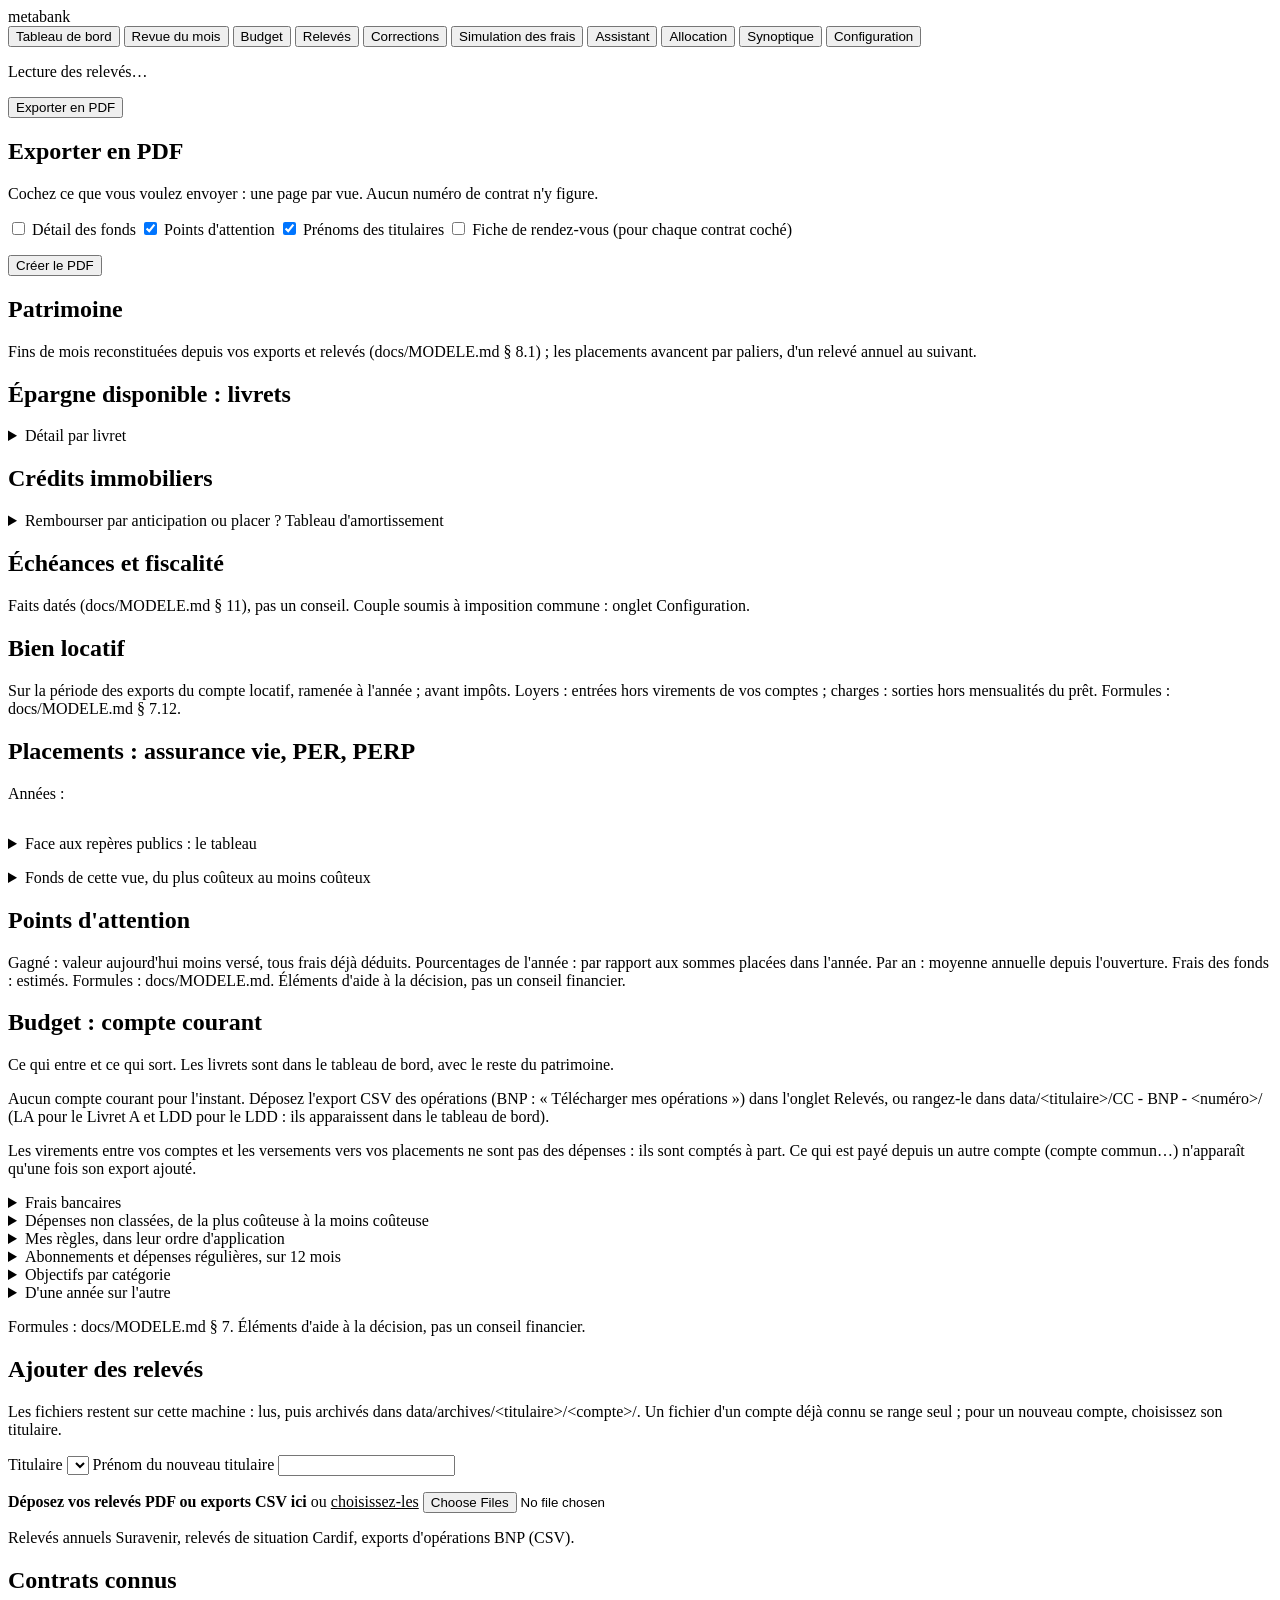
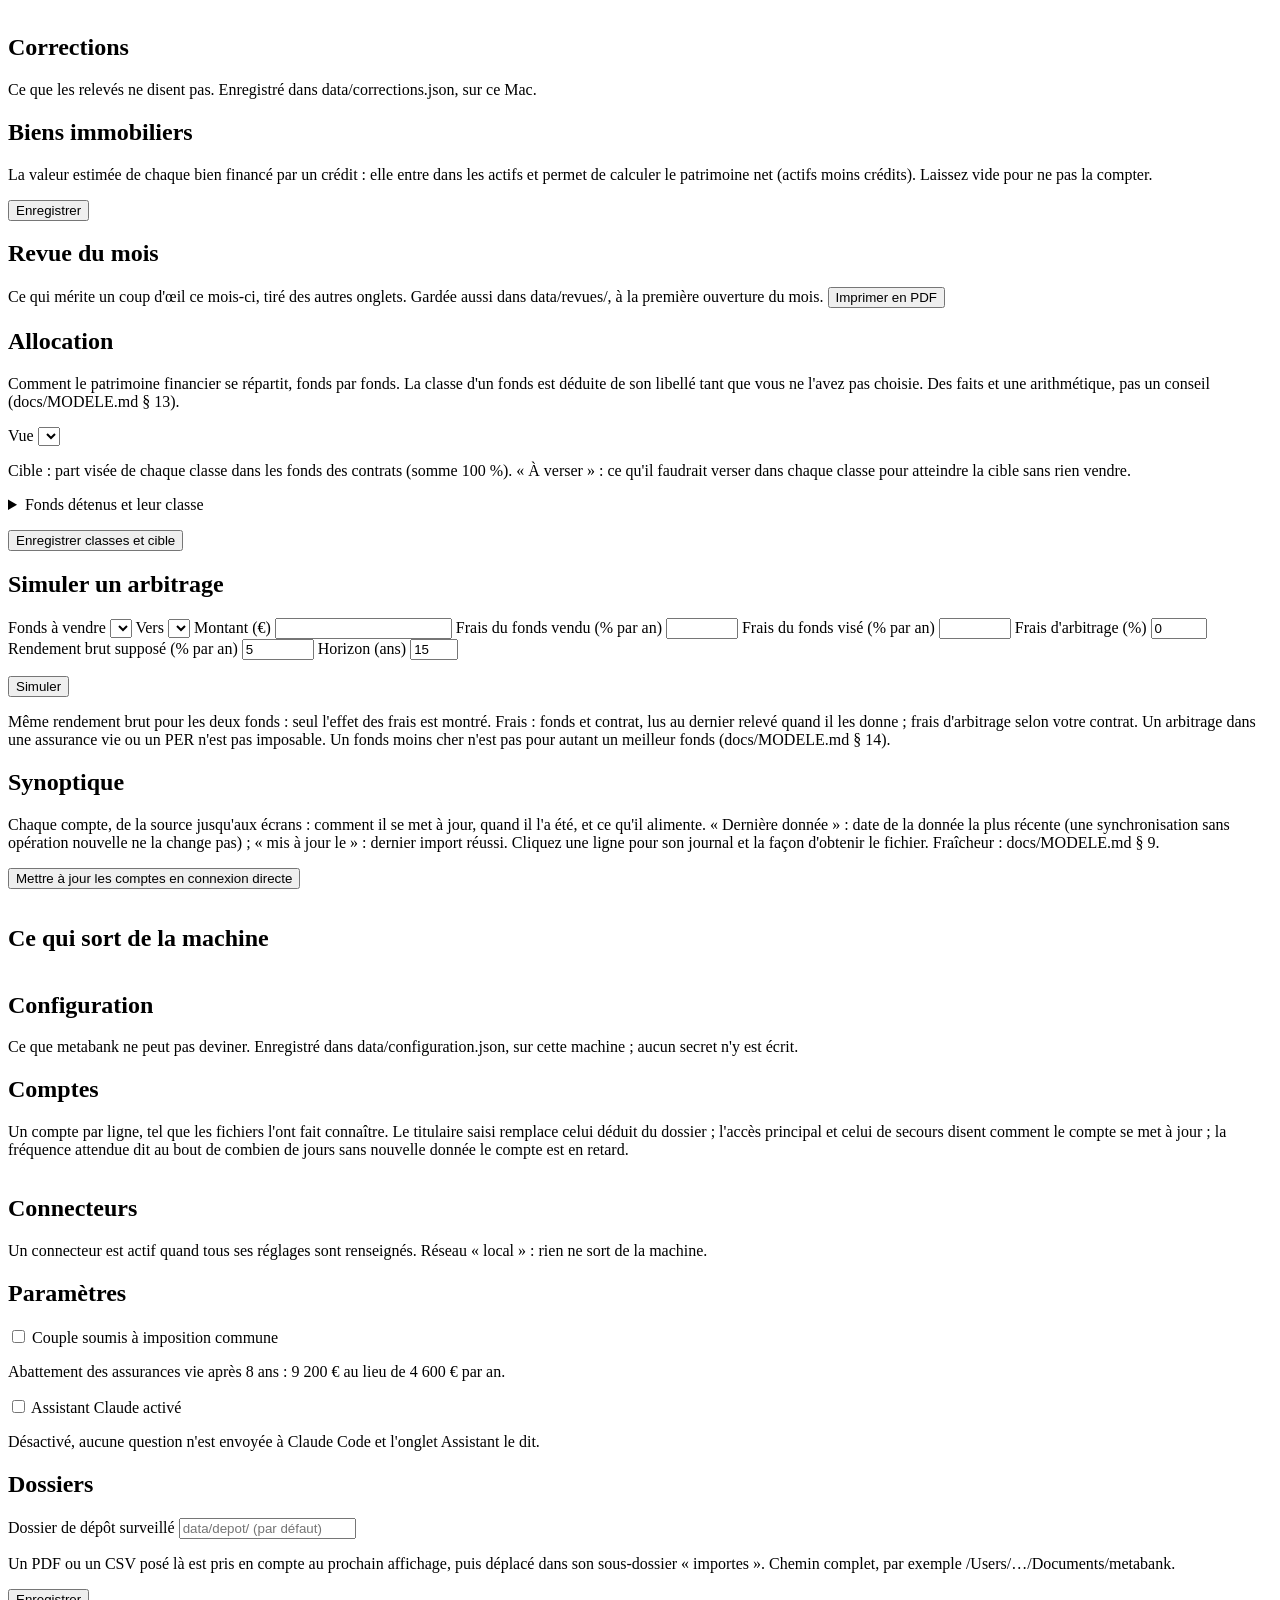
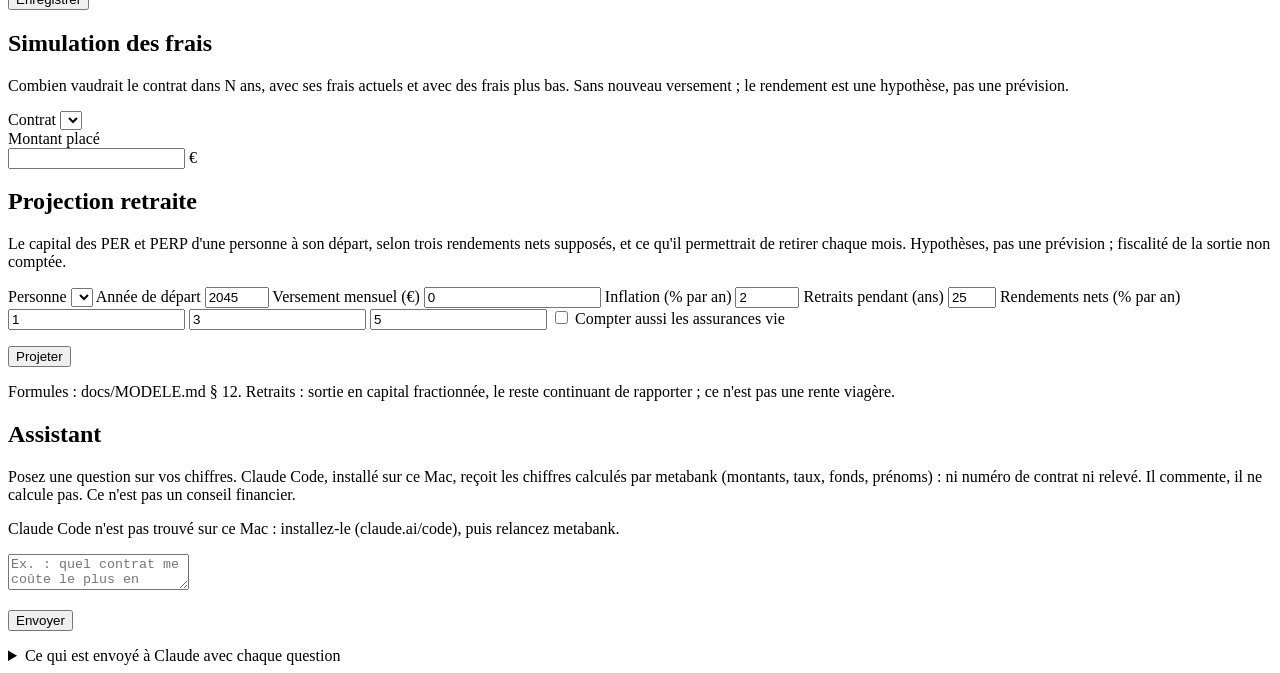
==== metabank/web/statique/index.html @ ddb52a2b "feat: un graphique par bloc du tableau de bord, rangement direct des dépenses Tableau de bord : livr" ====
<!doctype html>
<html lang="fr">
<head>
<meta charset="utf-8">
<meta name="viewport" content="width=device-width, initial-scale=1">
<title>metabank</title>
<link rel="stylesheet" href="/style.css">
<script type="module" src="/app.js"></script>
</head>
<body>
<header>
  <div class="barre">
    <span class="marque">metabank</span>
    <nav role="tablist">
      <button role="tab" data-onglet="tableau" aria-selected="true">Tableau de bord</button>
      <button role="tab" data-onglet="revue" aria-selected="false">Revue du mois</button>
      <button role="tab" data-onglet="comptes" aria-selected="false">Budget</button>
      <button role="tab" data-onglet="releves" aria-selected="false">Relevés</button>
      <button role="tab" data-onglet="corrections" aria-selected="false">Corrections</button>
      <button role="tab" data-onglet="simulation" aria-selected="false">Simulation des frais</button>
      <button role="tab" data-onglet="assistant" aria-selected="false">Assistant</button>
      <button role="tab" data-onglet="allocation" aria-selected="false">Allocation</button>
      <button role="tab" data-onglet="synoptique" aria-selected="false">Synoptique</button>
      <button role="tab" data-onglet="configuration" aria-selected="false">Configuration</button>
    </nav>
  </div>
</header>
<main>
  <p id="chargement" class="discret">Lecture des relevés…</p>

  <section id="tableau" data-panneau>
    <div class="entete-vue">
      <div class="puces" id="choix-niveau"></div>
      <button class="action secondaire" id="exporter">Exporter en PDF</button>
    </div>
    <div class="carte cache" id="panneau-export">
      <h2>Exporter en PDF</h2>
      <p class="discret">Cochez ce que vous voulez envoyer : une page par vue. Aucun numéro de contrat n'y figure.</p>
      <div class="export-vues" id="export-vues"></div>
      <div class="puces">
        <label><input type="checkbox" id="export-fonds"> Détail des fonds</label>
        <label><input type="checkbox" id="export-points" checked> Points d'attention</label>
        <label><input type="checkbox" id="export-noms" checked> Prénoms des titulaires</label>
        <label><input type="checkbox" id="export-rdv"> Fiche de rendez-vous (pour chaque contrat coché)</label>
      </div>
      <p><button class="action" id="creer-pdf">Créer le PDF</button> <span class="discret" id="etat-export"></span></p>
    </div>
    <div class="puces" id="choix-contrat"></div>
    <h1 id="titre-vue"></h1>
    <div id="bloc-patrimoine">
      <h2>Patrimoine</h2>
      <div id="patrimoine"></div>
      <div class="carte"><figure id="patrimoine-historique"></figure><div class="infobulle" id="patrimoine-historique-infobulle"></div>
        <p class="note" id="patrimoine-reportes"></p>
        <p class="note">Fins de mois reconstituées depuis vos exports et relevés (docs/MODELE.md § 8.1) ; les placements
          avancent par paliers, d'un relevé annuel au suivant.</p></div>
    </div>
    <div id="bloc-livrets"><h2>Épargne disponible : livrets</h2><div id="epargne"></div>
      <div class="carte"><figure id="graphique-livrets"></figure><div class="infobulle" id="infobulle-livrets"></div></div>
      <details class="carte"><summary>Détail par livret</summary><div id="livrets"></div></details></div>
    <div id="bloc-credits"><h2>Crédits immobiliers</h2><div id="credits"></div>
      <div class="carte"><figure id="graphique-credits"></figure><div class="infobulle" id="infobulle-credits"></div></div>
      <details class="carte"><summary>Rembourser par anticipation ou placer ? Tableau d'amortissement</summary>
        <div class="champs">
          <label class="champ">Crédit <select id="sim-credit"></select></label>
          <label class="champ">Montant (€) <input type="number" id="sim-credit-montant" min="1" step="1000" value="10000"></label>
          <label class="champ">Rendement net supposé du placement (% par an)
            <input type="number" id="sim-credit-rendement" min="-10" max="20" step="0.1" value="2.5"></label>
        </div>
        <p><button class="action" id="sim-credit-comparer">Comparer</button></p>
        <div id="sim-credit-resultat"></div>
        <div class="defile"><table id="sim-credit-echeancier"></table></div>
        <p class="note">Mensualité gardée, durée raccourcie. Indemnités : au plus le plafond légal (6 mois d'intérêts,
          3 % du capital), votre contrat peut prévoir moins. Comparaison à la date de fin actuelle du prêt ; le rendement est
          une hypothèse nette de frais et d'impôts, pas une prévision. Formules : docs/MODELE.md § 7.11.</p>
      </details></div>
    <div id="bloc-echeances" class="cache"><h2>Échéances et fiscalité</h2><div class="carte"><ul id="echeances"></ul>
      <p class="note">Faits datés (docs/MODELE.md § 11), pas un conseil. Couple soumis à imposition commune : onglet Configuration.</p></div></div>
    <div id="bloc-locatif" class="cache"><h2>Bien locatif</h2><div id="locatif"></div>
      <div class="carte"><figure id="graphique-locatif"></figure><div class="infobulle" id="infobulle-locatif"></div></div>
      <p class="note">Sur la période des exports du compte locatif, ramenée à l'année ; avant impôts. Loyers : entrées hors
        virements de vos comptes ; charges : sorties hors mensualités du prêt. Formules : docs/MODELE.md § 7.12.</p></div>
    <h2 id="titre-placements">Placements : assurance vie, PER, PERP</h2>
    <div class="tuiles" id="tuiles"></div>
    <div class="carte" id="bloc-annees">
      <div class="puces" id="choix-annees"><span class="titre-puces">Années :</span></div>
      <div class="selection" id="selection"></div>
      <figure id="graphique-annees"></figure>
      <div class="infobulle" id="infobulle-annees"></div>
      <div class="defile"><table id="table-annees"></table></div>
      <div id="bloc-reperes"><figure id="graphique-reperes"></figure><div class="infobulle" id="infobulle-reperes"></div>
        <details><summary>Face aux repères publics : le tableau</summary>
        <div class="defile"><table id="table-reperes"></table></div>
        <p class="note">Votre rendement de l'année (gagné rapporté aux sommes placées, frais déduits) face aux moyennes
          publiques. Fonds en euros : moyenne des contrats (ACPR), nette de frais. Unités de compte : moyenne des
          supports (France Assureurs), avant les frais de gestion du contrat. MSCI World : actions mondiales en euros,
          sans aucun frais. Sources et méthode : docs/MODELE.md § 10. Une case vide : repère non publié ou non vérifié.</p>
      </details></div>
    </div>
    <div id="notes"></div>
    <div class="carte" id="bloc-graphique-fonds"><figure id="graphique-fonds"></figure></div>
    <details class="carte"><summary>Fonds de cette vue, du plus coûteux au moins coûteux</summary>
      <div class="defile"><table id="table-fonds"></table></div>
      <p class="note">Frais totaux = frais du fonds + frais du contrat. Les rétrocessions, entre parenthèses, font partie des
        frais du fonds : la part que le fonds reverse à l'assureur et au distributeur, déjà comptée, pas un frais de plus.</p></details>
    <div class="carte"><h2>Points d'attention</h2><div id="points"></div></div>
    <p class="note">Gagné : valeur aujourd'hui moins versé, tous frais déjà déduits. Pourcentages de l'année : par
      rapport aux sommes placées dans l'année. Par an : moyenne annuelle depuis l'ouverture. Frais des fonds : estimés.
      Formules : docs/MODELE.md. Éléments d'aide à la décision, pas un conseil financier.</p>
  </section>

  <section id="comptes" data-panneau class="cache">
    <h1>Budget : compte courant</h1>
    <p class="discret">Ce qui entre et ce qui sort. Les livrets sont dans le tableau de bord, avec le reste du patrimoine.</p>
    <div id="comptes-vide" class="carte">
      <p>Aucun compte courant pour l'instant. Déposez l'export CSV des opérations (BNP : « Télécharger mes
        opérations ») dans l'onglet Relevés, ou rangez-le dans data/&lt;titulaire&gt;/CC - BNP - &lt;numéro&gt;/
        (LA pour le Livret A et LDD pour le LDD : ils apparaissent dans le tableau de bord).</p>
    </div>
    <div id="comptes-contenu" class="cache">
      <p class="discret" id="comptes-total"></p>
      <div class="puces" id="choix-compte"></div>
      <p class="discret" id="compte-periode"></p>
      <div class="tuiles" id="compte-tuiles"></div>
      <div id="compte-anomalies"></div>
      <div id="compte-depassements"></div>
      <div class="carte"><figure id="compte-solde"></figure><div class="infobulle" id="compte-solde-infobulle"></div></div>
      <div id="bloc-courant">
        <div class="carte"><figure id="compte-flux"></figure><div class="infobulle" id="compte-infobulle"></div></div>
        <div class="carte"><figure id="compte-categories"></figure>
          <p class="note">Les virements entre vos comptes et les versements vers vos placements ne sont pas des dépenses :
            ils sont comptés à part. Ce qui est payé depuis un autre compte (compte commun…) n'apparaît qu'une fois son
            export ajouté.</p></div>
        <details class="carte"><summary>Frais bancaires</summary><div class="defile"><table id="compte-frais"></table></div></details>
        <details class="carte"><summary>Dépenses non classées, de la plus coûteuse à la moins coûteuse</summary>
          <p class="note">« Ranger dans… » : choisissez une catégorie, et toutes les dépenses de ce marchand y sont rangées
            (une règle est créée). « Règle… » pour ajuster le motif et tester avant d'enregistrer. Les règles sont gardées
            dans data/categories.json.</p>
          <div class="defile"><table id="compte-non-classees"></table></div>
          <div class="champs">
            <label class="champ">Motif (expression régulière) <input id="regle-motif" maxlength="200"></label>
            <label class="champ">Catégorie <input id="regle-categorie" list="regle-categories" maxlength="60"></label>
            <datalist id="regle-categories"></datalist>
          </div>
          <p><button class="action" id="regle-tester">Tester</button> <button class="action" id="regle-enregistrer">Enregistrer la règle</button>
            <span id="regle-resultat"></span></p></details>
        <details class="carte"><summary>Mes règles, dans leur ordre d'application</summary><div id="regles-liste"></div></details>
        <details class="carte"><summary>Abonnements et dépenses régulières, sur 12 mois</summary>
          <div class="defile"><table id="compte-abonnements"></table></div>
          <p class="note">Un même marchand débité au moins 3 mois, pour des montants stables (docs/MODELE.md § 7.13).</p></details>
        <details class="carte"><summary>Objectifs par catégorie</summary>
          <p class="note">Dépense mensuelle visée ; un dépassement du dernier mois complet est signalé en haut de l'onglet.</p>
          <div class="defile"><table id="compte-objectifs"></table></div>
          <p><button class="action" id="enregistrer-objectifs">Enregistrer les objectifs</button> <span id="etat-objectifs"></span></p></details>
        <details class="carte"><summary>D'une année sur l'autre</summary><div class="defile"><table id="compte-comparaison"></table></div></details>
      </div>
      <p class="note">Formules : docs/MODELE.md § 7. Éléments d'aide à la décision, pas un conseil financier.</p>
    </div>
  </section>

  <section id="releves" data-panneau class="cache">
    <h1>Ajouter des relevés</h1>
    <p class="discret">Les fichiers restent sur cette machine : lus, puis archivés dans data/archives/&lt;titulaire&gt;/&lt;compte&gt;/.
      Un fichier d'un compte déjà connu se range seul ; pour un nouveau compte, choisissez son titulaire.</p>
    <p class="discret" id="depot-surveille"></p>
    <div class="carte">
      <div class="champs">
        <label class="champ">Titulaire
          <select id="depot-titulaire"></select></label>
        <label class="champ cache" id="champ-nouveau">Prénom du nouveau titulaire
          <input id="depot-nouveau" maxlength="40"></label>
      </div>
      <div class="depot" id="zone-depot" tabindex="0">
        <p><strong>Déposez vos relevés PDF ou exports CSV ici</strong> ou <label class="lien"><u>choisissez-les</u>
          <input type="file" id="depot-fichiers" accept="application/pdf,.csv,text/csv" multiple class="cache"></label></p>
        <p class="discret">Relevés annuels Suravenir, relevés de situation Cardif, exports d'opérations BNP (CSV).</p>
      </div>
      <ul id="depot-resultats"></ul>
    </div>
    <div class="carte"><h2>Contrats connus</h2><div class="defile"><table id="table-contrats"></table></div></div>
    <div class="carte" id="bloc-erreurs"></div>
  </section>

  <section id="corrections" data-panneau class="cache">
    <h1>Corrections</h1>
    <p class="discret">Ce que les relevés ne disent pas. Enregistré dans data/corrections.json, sur ce Mac.</p>
    <div id="liste-corrections"></div>
    <h2>Biens immobiliers</h2>
    <p class="discret">La valeur estimée de chaque bien financé par un crédit : elle entre dans les actifs et permet de
      calculer le patrimoine net (actifs moins crédits). Laissez vide pour ne pas la compter.</p>
    <div id="liste-biens"></div>
    <p><button class="action" id="enregistrer-corrections">Enregistrer</button> <span id="etat-corrections"></span></p>
  </section>

  <section id="revue" data-panneau class="cache">
    <h1 id="revue-titre">Revue du mois</h1>
    <p class="discret pas-imprime">Ce qui mérite un coup d'œil ce mois-ci, tiré des autres onglets. Gardée aussi dans
      data/revues/, à la première ouverture du mois. <button class="action" id="revue-imprimer">Imprimer en PDF</button></p>
    <div id="revue-actions"></div>
  </section>

  <section id="allocation" data-panneau class="cache">
    <h1>Allocation</h1>
    <p class="discret">Comment le patrimoine financier se répartit, fonds par fonds. La classe d'un fonds est déduite de son
      libellé tant que vous ne l'avez pas choisie. Des faits et une arithmétique, pas un conseil (docs/MODELE.md § 13).</p>
    <div class="carte"><label class="champ">Vue <select id="alloc-titulaire"></select></label>
      <div id="alloc-alertes"></div></div>
    <div class="carte"><div class="defile"><table id="alloc-repartition"></table></div>
      <p class="discret" id="alloc-versements"></p>
      <p class="note">Cible : part visée de chaque classe dans les fonds des contrats (somme 100 %). « À verser » : ce qu'il
        faudrait verser dans chaque classe pour atteindre la cible sans rien vendre.</p></div>
    <details class="carte"><summary>Fonds détenus et leur classe</summary><div class="defile"><table id="alloc-positions"></table></div></details>
    <p><button class="action" id="enregistrer-allocation">Enregistrer classes et cible</button> <span id="etat-allocation"></span></p>
    <h2>Simuler un arbitrage</h2>
    <div class="carte"><div class="champs">
      <label class="champ">Fonds à vendre <select id="arb-source"></select></label>
      <label class="champ">Vers <select id="arb-cible"></select></label>
      <label class="champ">Montant (€) <input type="number" id="arb-montant" min="0" step="500"></label>
      <label class="champ">Frais du fonds vendu (% par an) <input type="number" id="arb-frais-source" min="0" max="10" step="0.05"></label>
      <label class="champ">Frais du fonds visé (% par an) <input type="number" id="arb-frais-cible" min="0" max="10" step="0.05"></label>
      <label class="champ">Frais d'arbitrage (%) <input type="number" id="arb-frais-arbitrage" min="0" max="5" step="0.1" value="0"></label>
      <label class="champ">Rendement brut supposé (% par an) <input type="number" id="arb-rendement" min="-10" max="20" step="0.5" value="5"></label>
      <label class="champ">Horizon (ans) <input type="number" id="arb-horizon" min="1" max="40" value="15"></label>
    </div><p><button class="action" id="arb-simuler">Simuler</button></p>
      <div id="arb-resultat"></div>
      <figure id="arb-graphique"></figure>
      <p class="note">Même rendement brut pour les deux fonds : seul l'effet des frais est montré. Frais : fonds et contrat,
        lus au dernier relevé quand il les donne ; frais d'arbitrage selon votre contrat. Un arbitrage dans une assurance vie
        ou un PER n'est pas imposable. Un fonds moins cher n'est pas pour autant un meilleur fonds (docs/MODELE.md § 14).</p></div>
  </section>

  <section id="synoptique" data-panneau class="cache">
    <h1>Synoptique</h1>
    <p class="discret">Chaque compte, de la source jusqu'aux écrans : comment il se met à jour, quand il l'a été, et ce
      qu'il alimente. « Dernière donnée » : date de la donnée la plus récente (une synchronisation sans opération nouvelle
      ne la change pas) ; « mis à jour le » : dernier import réussi. Cliquez une ligne pour son journal et la façon d'obtenir
      le fichier. Fraîcheur : docs/MODELE.md § 9.</p>
    <p><button class="action" id="synoptique-synchroniser">Mettre à jour les comptes en connexion directe</button>
      <span id="synoptique-attente" class="discret"></span></p>
    <ul id="synoptique-messages"></ul>
    <div class="defile"><table id="synoptique-comptes"></table></div>
    <h2>Ce qui sort de la machine</h2>
    <div class="defile"><table id="synoptique-sorties"></table></div>
  </section>

  <section id="configuration" data-panneau class="cache">
    <h1>Configuration</h1>
    <p class="discret">Ce que metabank ne peut pas deviner. Enregistré dans data/configuration.json, sur cette machine ;
      aucun secret n'y est écrit.</p>
    <h2>Comptes</h2>
    <p class="discret">Un compte par ligne, tel que les fichiers l'ont fait connaître. Le titulaire saisi remplace celui
      déduit du dossier ; l'accès principal et celui de secours disent comment le compte se met à jour ; la fréquence
      attendue dit au bout de combien de jours sans nouvelle donnée le compte est en retard.</p>
    <div class="defile"><table id="config-comptes"></table></div>
    <h2>Connecteurs</h2>
    <p class="discret">Un connecteur est actif quand tous ses réglages sont renseignés. Réseau « local » : rien ne sort
      de la machine.</p>
    <div id="config-connecteurs"></div>
    <h2>Paramètres</h2>
    <div class="carte"><label><input type="checkbox" id="config-imposition"> Couple soumis à imposition commune</label>
      <p class="note">Abattement des assurances vie après 8 ans : 9 200 € au lieu de 4 600 € par an.</p></div>
    <div class="carte"><label><input type="checkbox" id="config-assistant"> Assistant Claude activé</label>
      <p class="note">Désactivé, aucune question n'est envoyée à Claude Code et l'onglet Assistant le dit.</p></div>
    <h2>Dossiers</h2>
    <div class="carte"><label class="champ">Dossier de dépôt surveillé
      <input id="config-depot" maxlength="300" placeholder="data/depot/ (par défaut)"></label>
      <p class="note">Un PDF ou un CSV posé là est pris en compte au prochain affichage, puis déplacé dans son
        sous-dossier « importes ». Chemin complet, par exemple /Users/…/Documents/metabank.</p></div>
    <p class="discret" id="config-dossier"></p>
    <p><button class="action" id="enregistrer-configuration">Enregistrer</button> <span id="etat-configuration"></span></p>
  </section>

  <section id="simulation" data-panneau class="cache">
    <h1>Simulation des frais</h1>
    <p class="discret">Combien vaudrait le contrat dans N ans, avec ses frais actuels et avec des frais plus bas.
      Sans nouveau versement ; le rendement est une hypothèse, pas une prévision.</p>
    <div class="carte">
      <div class="champs">
        <label class="champ">Contrat <select id="sim-contrat"></select></label>
        <div class="champ"><span>Montant placé</span><div class="ligne">
          <input type="number" id="sim-valeur" min="0" step="1000"> <span>€</span></div></div>
      </div>
      <div class="champs" id="sim-curseurs"></div>
    </div>
    <div class="tuiles" id="sim-tuiles"></div>
    <div class="carte"><figure id="sim-graphique"></figure><div class="infobulle" id="sim-infobulle"></div></div>

    <h1>Projection retraite</h1>
    <p class="discret">Le capital des PER et PERP d'une personne à son départ, selon trois rendements nets supposés, et
      ce qu'il permettrait de retirer chaque mois. Hypothèses, pas une prévision ; fiscalité de la sortie non comptée.</p>
    <div class="carte"><div class="champs">
      <label class="champ">Personne <select id="ret-titulaire"></select></label>
      <label class="champ">Année de départ <input type="number" id="ret-annee" min="2026" max="2090" value="2045"></label>
      <label class="champ">Versement mensuel (€) <input type="number" id="ret-versement" min="0" step="50" value="0"></label>
      <label class="champ">Inflation (% par an) <input type="number" id="ret-inflation" min="-5" max="20" step="0.1" value="2"></label>
      <label class="champ">Retraits pendant (ans) <input type="number" id="ret-duree" min="1" max="50" value="25"></label>
      <label class="champ">Rendements nets (% par an) <span class="ligne">
        <input type="number" id="ret-r1" step="0.5" value="1"> <input type="number" id="ret-r2" step="0.5" value="3">
        <input type="number" id="ret-r3" step="0.5" value="5"></span></label>
      <label><input type="checkbox" id="ret-av"> Compter aussi les assurances vie</label>
    </div><p><button class="action" id="ret-calculer">Projeter</button></p>
    <div id="ret-resultat"></div>
    <p class="note">Formules : docs/MODELE.md § 12. Retraits : sortie en capital fractionnée, le reste continuant de
      rapporter ; ce n'est pas une rente viagère.</p></div>
  </section>

  <section id="assistant" data-panneau class="cache">
    <h1>Assistant</h1>
    <p class="discret">Posez une question sur vos chiffres. Claude Code, installé sur ce Mac, reçoit les chiffres
      calculés par metabank (montants, taux, fonds, prénoms) : ni numéro de contrat ni relevé. Il commente, il ne
      calcule pas. Ce n'est pas un conseil financier.</p>
    <p id="assistant-absent" class="alerte cache">Claude Code n'est pas trouvé sur ce Mac : installez-le
      (claude.ai/code), puis relancez metabank.</p>
    <div class="puces" id="suggestions"></div>
    <div id="conversation"></div>
    <div class="carte">
      <textarea id="question" maxlength="2000" placeholder="Ex. : quel contrat me coûte le plus en frais ?"></textarea>
      <p><button class="action" id="envoyer">Envoyer</button> <span id="etat-assistant" class="discret"></span></p>
    </div>
    <details class="carte"><summary>Ce qui est envoyé à Claude avec chaque question</summary>
      <pre class="defile note" id="contexte"></pre></details>
  </section>
</main>
</body>
</html>
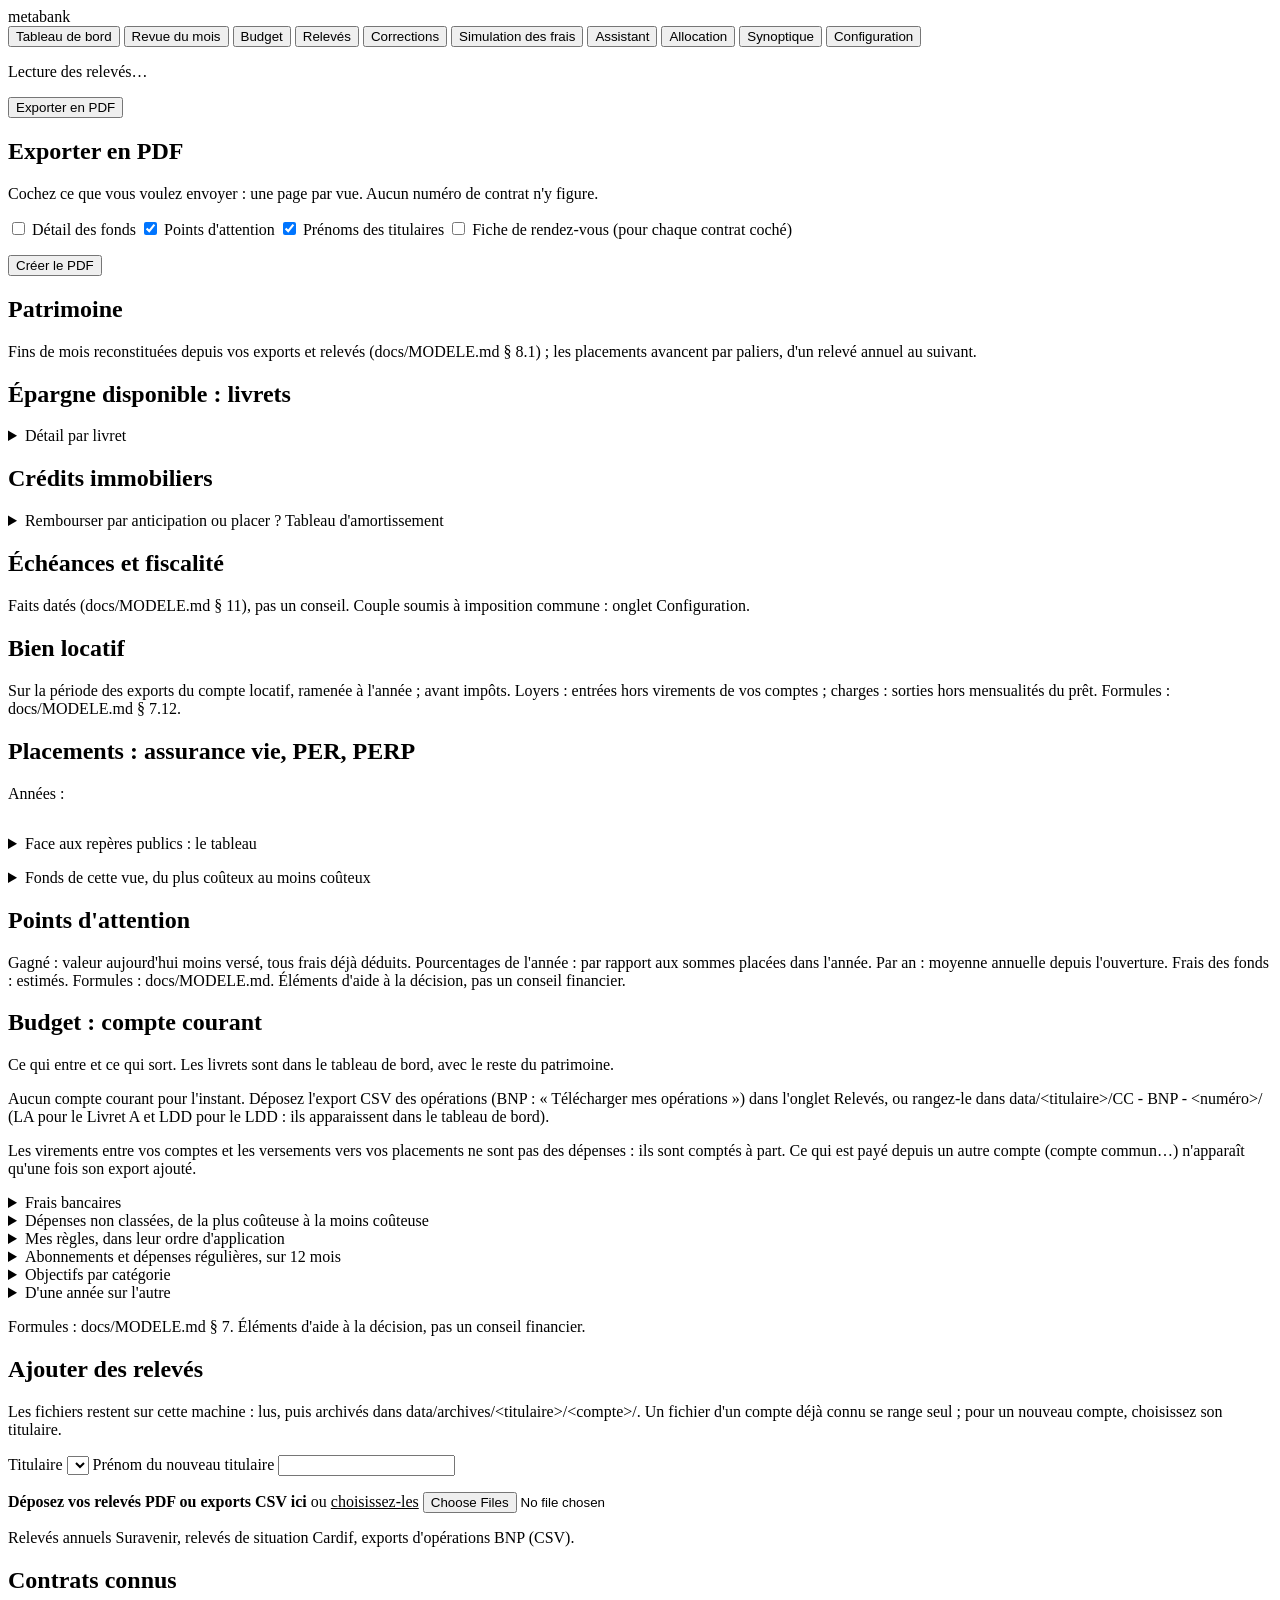
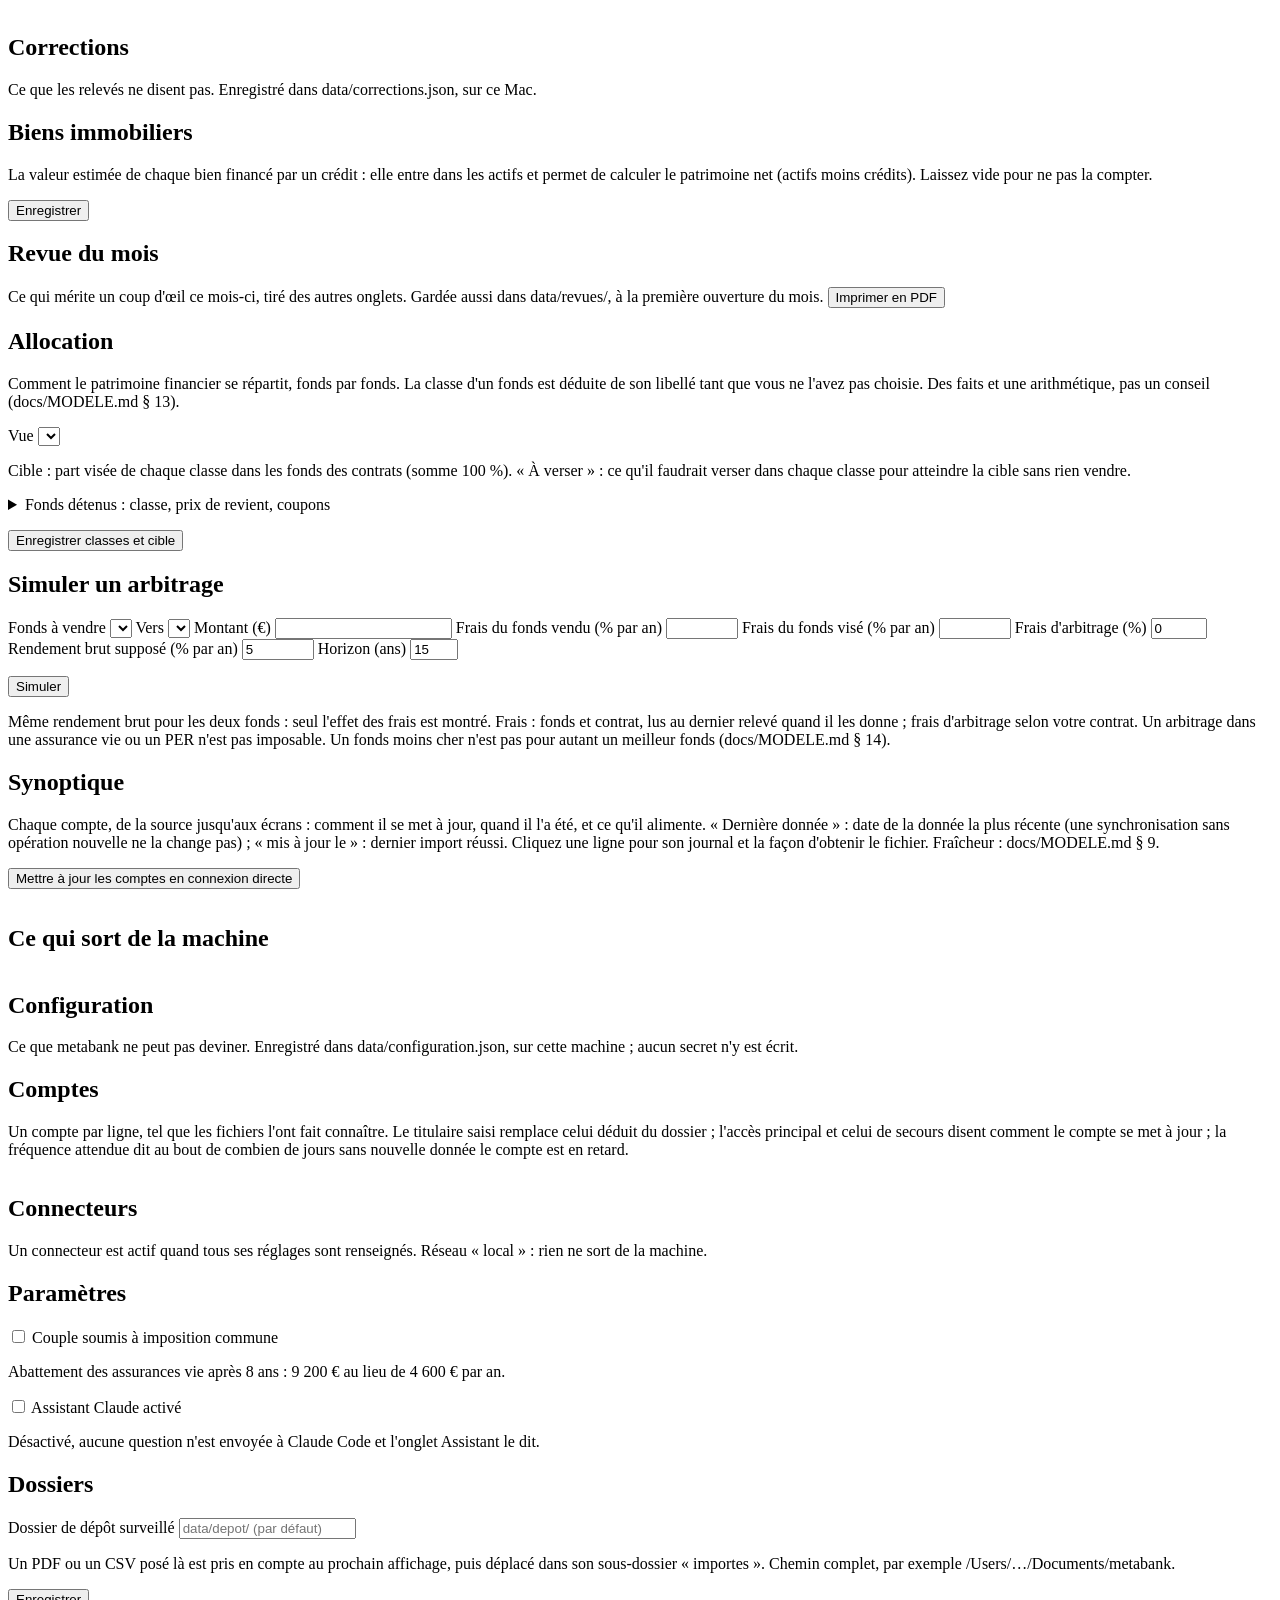
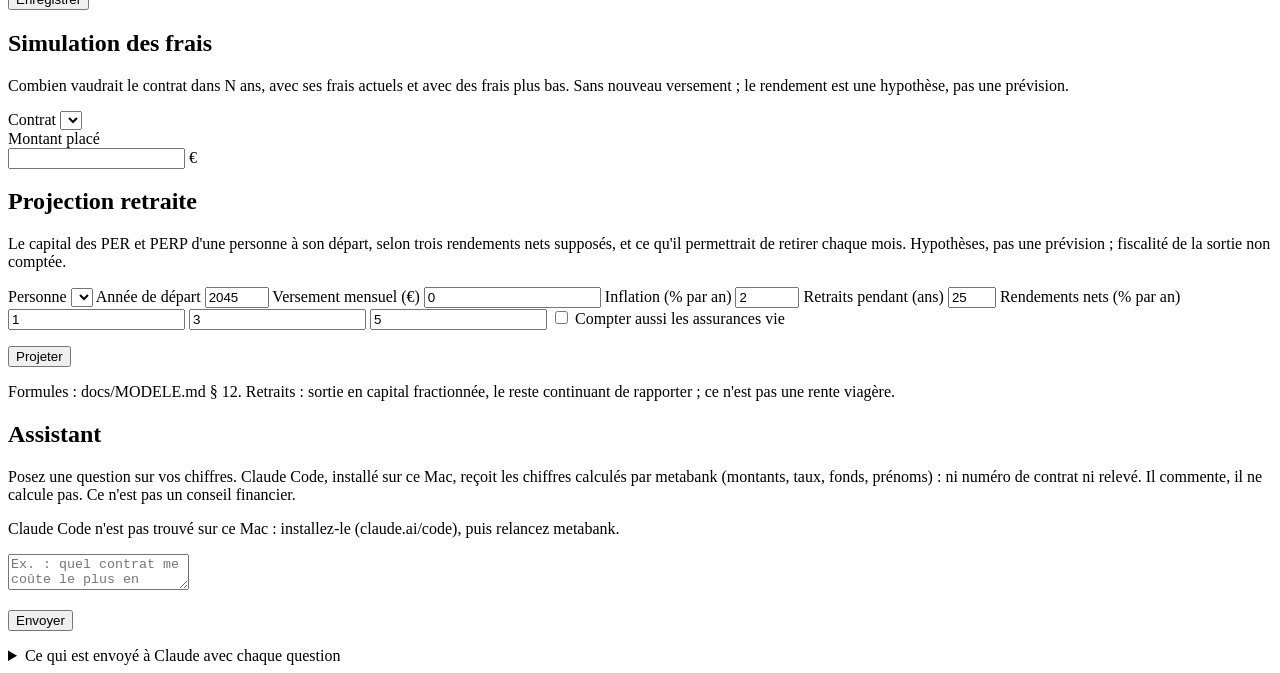
==== commit 31a45beb: "feat: plus-value de chaque fonds face à son prix de revient, coupons reçus La situation Suravenir do" ====
--- a/metabank/web/statique/index.html
+++ b/metabank/web/statique/index.html
@@ -209,7 +209,10 @@
       <p class="discret" id="alloc-versements"></p>
       <p class="note">Cible : part visée de chaque classe dans les fonds des contrats (somme 100 %). « À verser » : ce qu'il
         faudrait verser dans chaque classe pour atteindre la cible sans rien vendre.</p></div>
-    <details class="carte"><summary>Fonds détenus et leur classe</summary><div class="defile"><table id="alloc-positions"></table></div></details>
+    <details class="carte"><summary>Fonds détenus : classe, prix de revient, coupons</summary><div class="defile"><table id="alloc-positions"></table></div>
+      <p class="note">Prix de revient : prix moyen d'achat d'une part, imprimé par l'assureur sur la situation du contrat
+        (absent des relevés annuels). +/- latente = (valeur de la part − prix de revient) × parts ; coupons reçus : lignes
+        « DISTRIBUTION » de l'historique, versées sur un autre support ; net = les deux ensemble.</p></details>
     <p><button class="action" id="enregistrer-allocation">Enregistrer classes et cible</button> <span id="etat-allocation"></span></p>
     <h2>Simuler un arbitrage</h2>
     <div class="carte"><div class="champs">
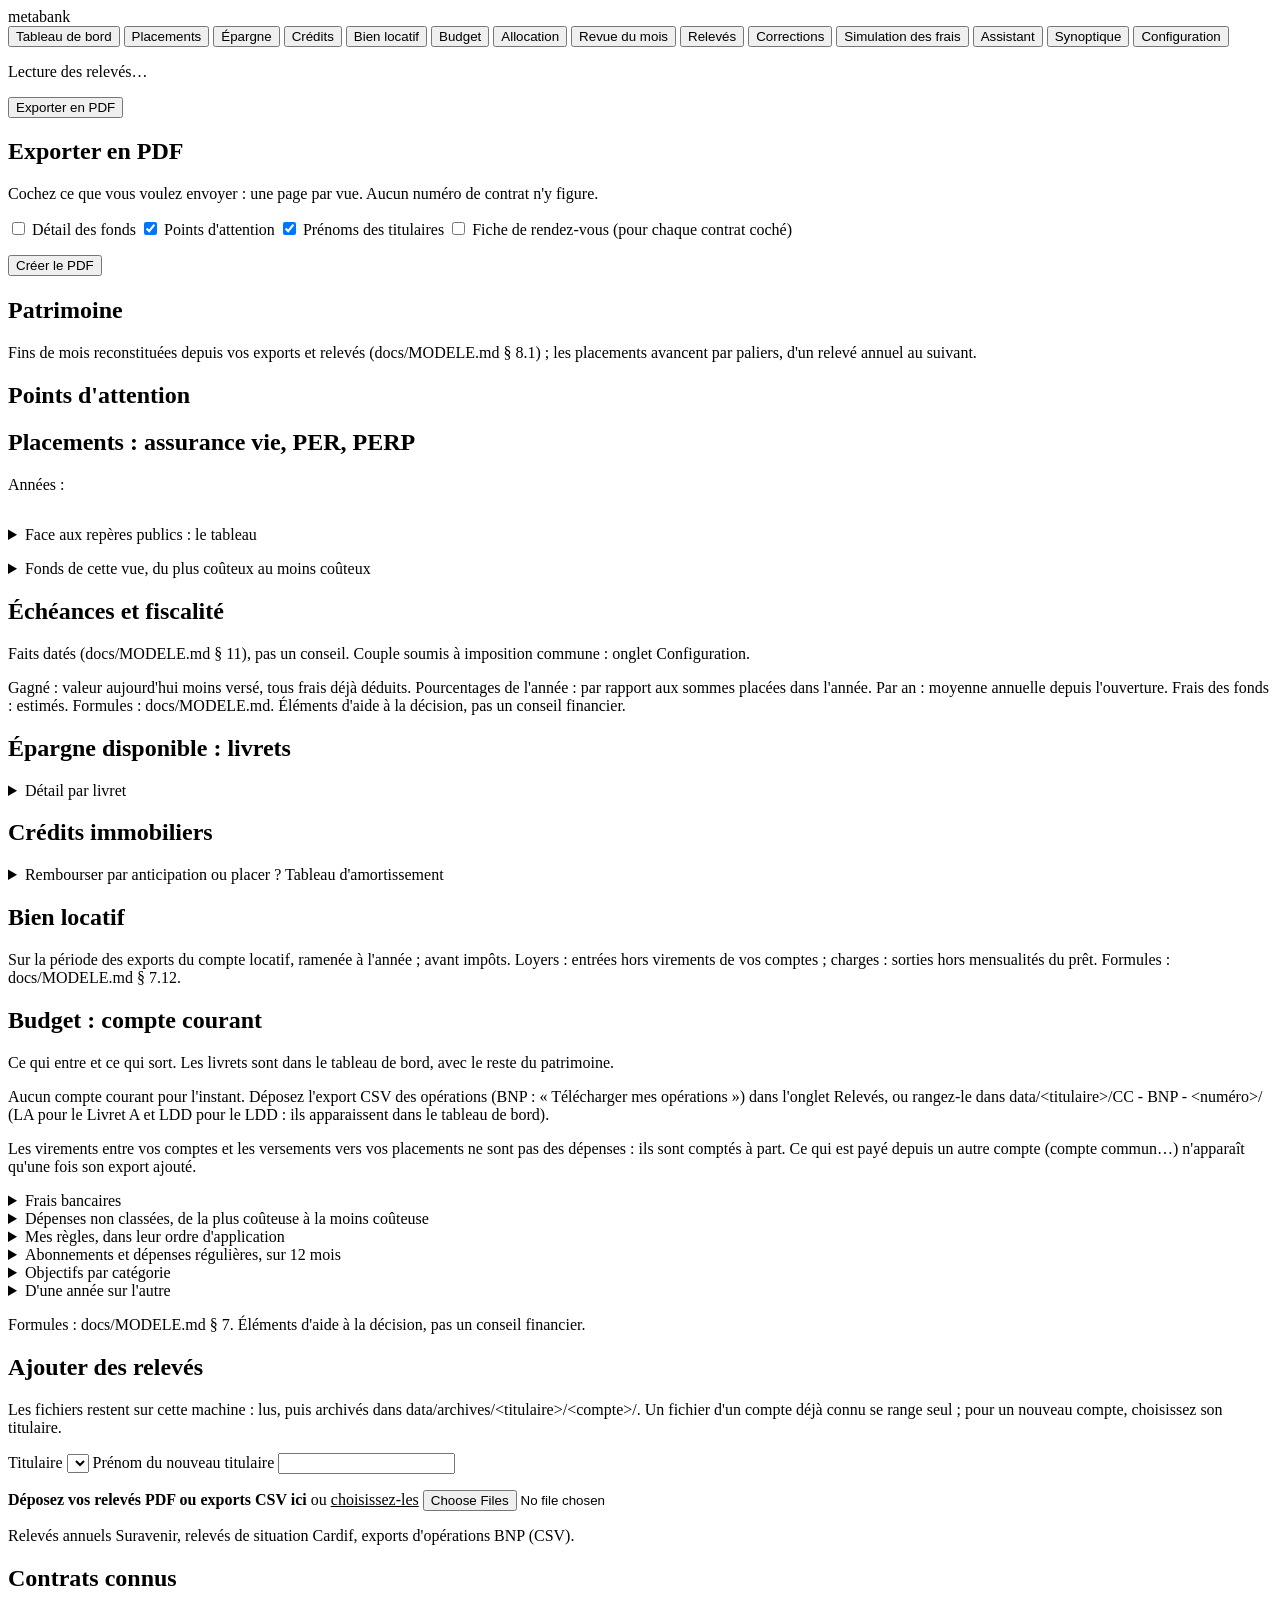
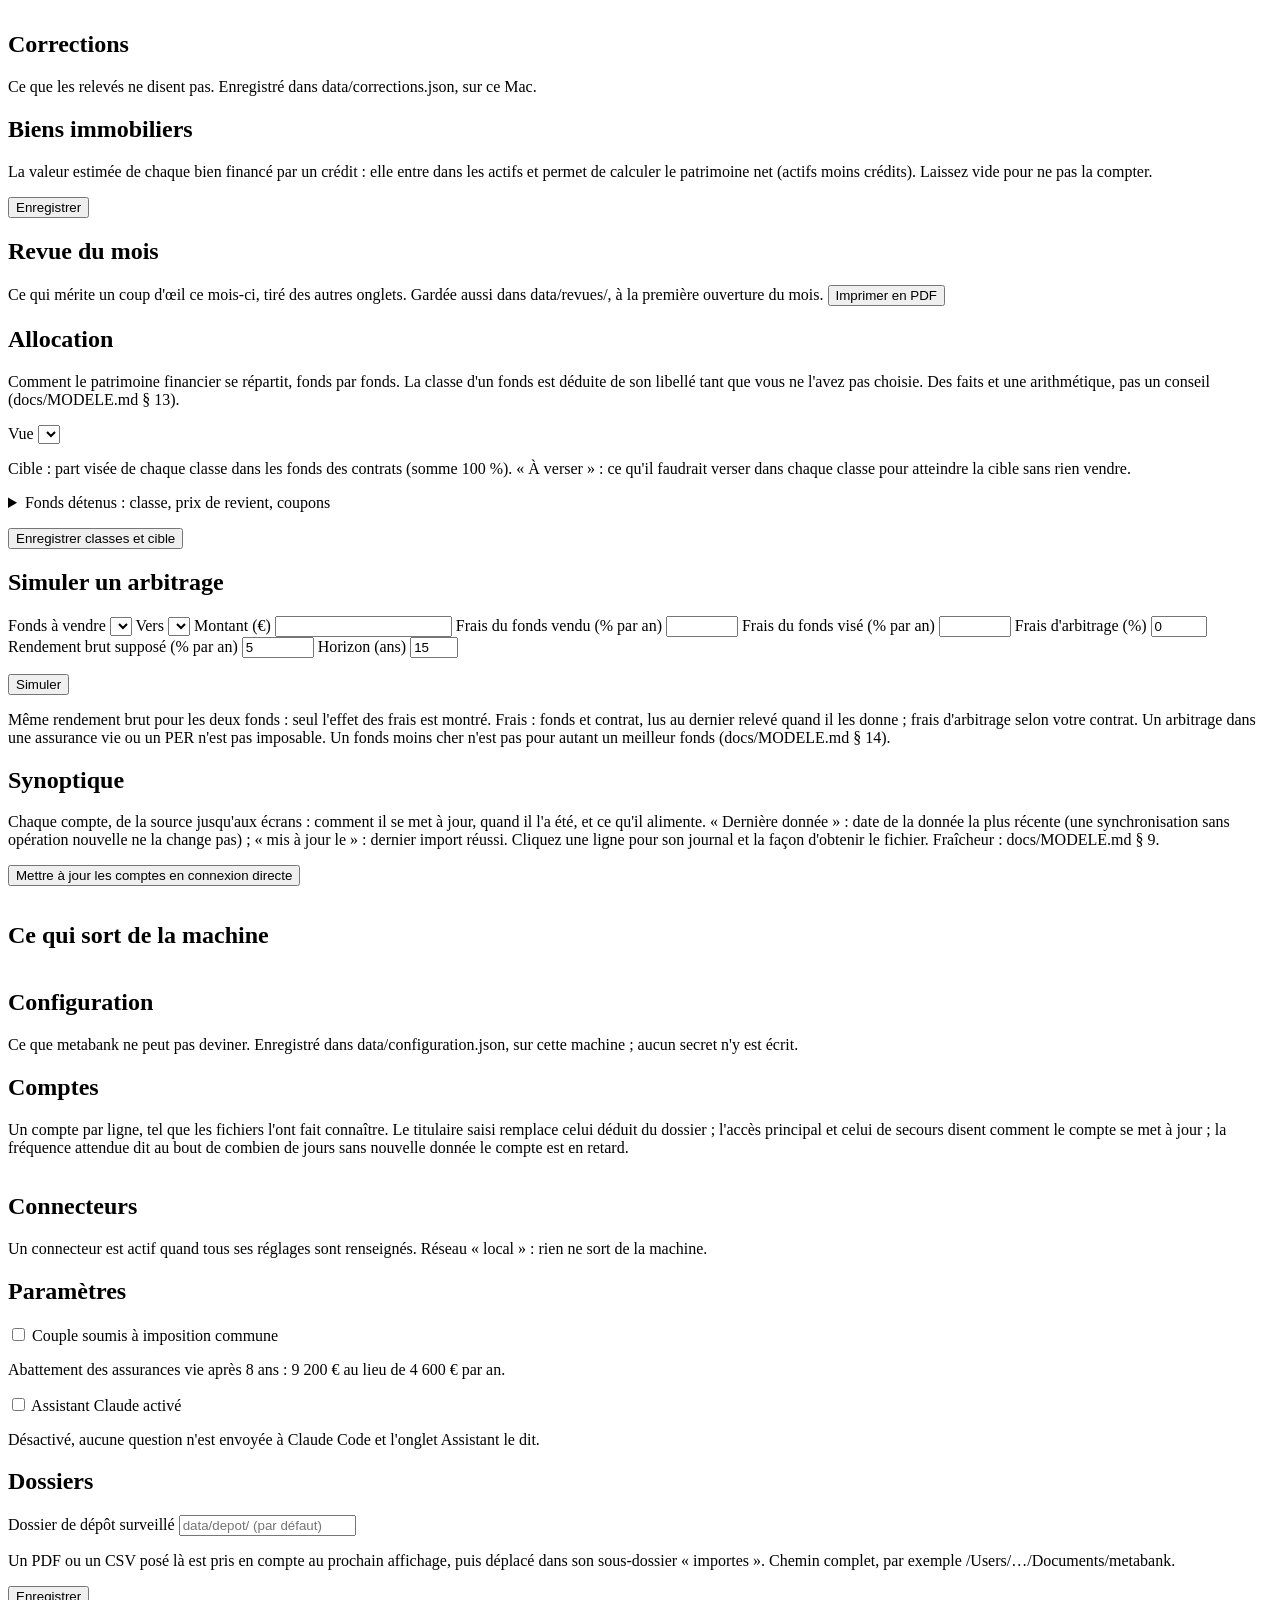
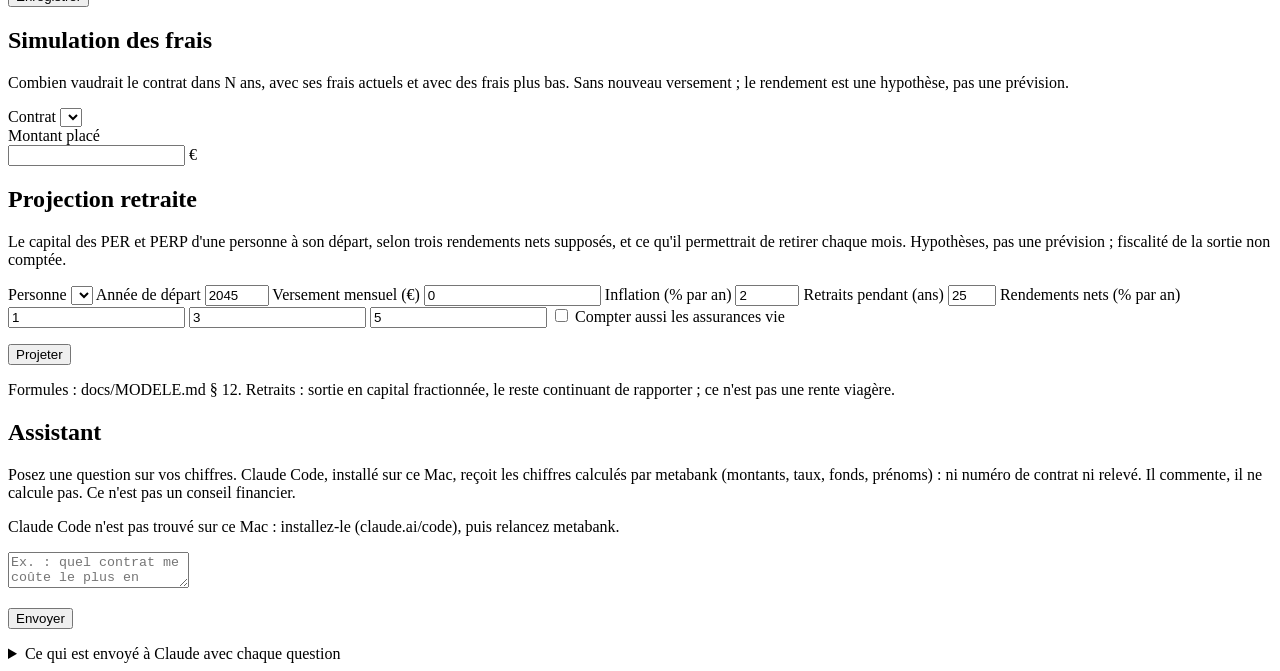
==== commit e2444767: "feat: un onglet par catégorie, tableau de bord réduit à la synthèse Onglets Placements, Épargne, Cré" ====
--- a/metabank/web/statique/index.html
+++ b/metabank/web/statique/index.html
@@ -13,13 +13,17 @@
     <span class="marque">metabank</span>
     <nav role="tablist">
       <button role="tab" data-onglet="tableau" aria-selected="true">Tableau de bord</button>
+      <button role="tab" data-onglet="onglet-placements" aria-selected="false">Placements</button>
+      <button role="tab" data-onglet="onglet-epargne" aria-selected="false">Épargne</button>
+      <button role="tab" data-onglet="onglet-credits" aria-selected="false">Crédits</button>
+      <button role="tab" data-onglet="onglet-locatif" aria-selected="false">Bien locatif</button>
+      <button role="tab" data-onglet="comptes" aria-selected="false">Budget</button>
+      <button role="tab" data-onglet="allocation" aria-selected="false">Allocation</button>
       <button role="tab" data-onglet="revue" aria-selected="false">Revue du mois</button>
-      <button role="tab" data-onglet="comptes" aria-selected="false">Budget</button>
       <button role="tab" data-onglet="releves" aria-selected="false">Relevés</button>
       <button role="tab" data-onglet="corrections" aria-selected="false">Corrections</button>
       <button role="tab" data-onglet="simulation" aria-selected="false">Simulation des frais</button>
       <button role="tab" data-onglet="assistant" aria-selected="false">Assistant</button>
-      <button role="tab" data-onglet="allocation" aria-selected="false">Allocation</button>
       <button role="tab" data-onglet="synoptique" aria-selected="false">Synoptique</button>
       <button role="tab" data-onglet="configuration" aria-selected="false">Configuration</button>
     </nav>
@@ -28,7 +32,7 @@
 <main>
   <p id="chargement" class="discret">Lecture des relevés…</p>
 
-  <section id="tableau" data-panneau>
+  <div id="entete-vues">
     <div class="entete-vue">
       <div class="puces" id="choix-niveau"></div>
       <button class="action secondaire" id="exporter">Exporter en PDF</button>
@@ -45,8 +49,10 @@
       </div>
       <p><button class="action" id="creer-pdf">Créer le PDF</button> <span class="discret" id="etat-export"></span></p>
     </div>
-    <div class="puces" id="choix-contrat"></div>
     <h1 id="titre-vue"></h1>
+  </div>
+
+  <section id="tableau" data-panneau>
     <div id="bloc-patrimoine">
       <h2>Patrimoine</h2>
       <div id="patrimoine"></div>
@@ -55,9 +61,53 @@
         <p class="note">Fins de mois reconstituées depuis vos exports et relevés (docs/MODELE.md § 8.1) ; les placements
           avancent par paliers, d'un relevé annuel au suivant.</p></div>
     </div>
+    <div class="carte"><h2>Points d'attention</h2><div id="points"></div></div>
+  </section>
+
+  <section id="onglet-placements" data-panneau class="cache">
+    <div class="puces" id="choix-contrat"></div>
+    <h2 id="titre-placements">Placements : assurance vie, PER, PERP</h2>
+    <div class="tuiles" id="tuiles"></div>
+    <div class="carte" id="bloc-progression">
+      <figure id="graphique-progression"></figure>
+      <div class="infobulle" id="infobulle-progression"></div>
+      <p class="note" id="note-progression"></p></div>
+    <div class="carte" id="bloc-annees">
+      <div class="puces" id="choix-annees"><span class="titre-puces">Années :</span></div>
+      <div class="selection" id="selection"></div>
+      <figure id="graphique-annees"></figure>
+      <div class="infobulle" id="infobulle-annees"></div>
+      <div class="defile"><table id="table-annees"></table></div>
+      <p class="note" id="rapprochement"></p>
+      <div id="bloc-reperes"><figure id="graphique-reperes"></figure><div class="infobulle" id="infobulle-reperes"></div>
+        <details><summary>Face aux repères publics : le tableau</summary>
+        <div class="defile"><table id="table-reperes"></table></div>
+        <p class="note">Votre rendement de l'année (gagné rapporté aux sommes placées, frais déduits) face aux moyennes
+          publiques. Fonds en euros : moyenne des contrats (ACPR), nette de frais. Unités de compte : moyenne des
+          supports (France Assureurs), avant les frais de gestion du contrat. MSCI World : actions mondiales en euros,
+          sans aucun frais. Sources et méthode : docs/MODELE.md § 10. Une case vide : repère non publié ou non vérifié.</p>
+      </details></div>
+    </div>
+    <div id="notes"></div>
+    <div class="carte" id="bloc-graphique-fonds"><figure id="graphique-fonds"></figure></div>
+    <details class="carte"><summary>Fonds de cette vue, du plus coûteux au moins coûteux</summary>
+      <div class="defile"><table id="table-fonds"></table></div>
+      <p class="note">Frais totaux = frais du fonds + frais du contrat. Les rétrocessions, entre parenthèses, font partie des
+        frais du fonds : la part que le fonds reverse à l'assureur et au distributeur, déjà comptée, pas un frais de plus.</p></details>
+    <div id="bloc-echeances" class="cache"><h2>Échéances et fiscalité</h2><div class="carte"><ul id="echeances"></ul>
+      <p class="note">Faits datés (docs/MODELE.md § 11), pas un conseil. Couple soumis à imposition commune : onglet Configuration.</p></div></div>
+    <p class="note">Gagné : valeur aujourd'hui moins versé, tous frais déjà déduits. Pourcentages de l'année : par
+      rapport aux sommes placées dans l'année. Par an : moyenne annuelle depuis l'ouverture. Frais des fonds : estimés.
+      Formules : docs/MODELE.md. Éléments d'aide à la décision, pas un conseil financier.</p>
+  </section>
+
+  <section id="onglet-epargne" data-panneau class="cache">
     <div id="bloc-livrets"><h2>Épargne disponible : livrets</h2><div id="epargne"></div>
       <div class="carte"><figure id="graphique-livrets"></figure><div class="infobulle" id="infobulle-livrets"></div></div>
       <details class="carte"><summary>Détail par livret</summary><div id="livrets"></div></details></div>
+  </section>
+
+  <section id="onglet-credits" data-panneau class="cache">
     <div id="bloc-credits"><h2>Crédits immobiliers</h2><div id="credits"></div>
       <div class="carte"><figure id="graphique-credits"></figure><div class="infobulle" id="infobulle-credits"></div></div>
       <details class="carte"><summary>Rembourser par anticipation ou placer ? Tableau d'amortissement</summary>
@@ -74,39 +124,13 @@
           3 % du capital), votre contrat peut prévoir moins. Comparaison à la date de fin actuelle du prêt ; le rendement est
           une hypothèse nette de frais et d'impôts, pas une prévision. Formules : docs/MODELE.md § 7.11.</p>
       </details></div>
-    <div id="bloc-echeances" class="cache"><h2>Échéances et fiscalité</h2><div class="carte"><ul id="echeances"></ul>
-      <p class="note">Faits datés (docs/MODELE.md § 11), pas un conseil. Couple soumis à imposition commune : onglet Configuration.</p></div></div>
+  </section>
+
+  <section id="onglet-locatif" data-panneau class="cache">
     <div id="bloc-locatif" class="cache"><h2>Bien locatif</h2><div id="locatif"></div>
       <div class="carte"><figure id="graphique-locatif"></figure><div class="infobulle" id="infobulle-locatif"></div></div>
       <p class="note">Sur la période des exports du compte locatif, ramenée à l'année ; avant impôts. Loyers : entrées hors
         virements de vos comptes ; charges : sorties hors mensualités du prêt. Formules : docs/MODELE.md § 7.12.</p></div>
-    <h2 id="titre-placements">Placements : assurance vie, PER, PERP</h2>
-    <div class="tuiles" id="tuiles"></div>
-    <div class="carte" id="bloc-annees">
-      <div class="puces" id="choix-annees"><span class="titre-puces">Années :</span></div>
-      <div class="selection" id="selection"></div>
-      <figure id="graphique-annees"></figure>
-      <div class="infobulle" id="infobulle-annees"></div>
-      <div class="defile"><table id="table-annees"></table></div>
-      <div id="bloc-reperes"><figure id="graphique-reperes"></figure><div class="infobulle" id="infobulle-reperes"></div>
-        <details><summary>Face aux repères publics : le tableau</summary>
-        <div class="defile"><table id="table-reperes"></table></div>
-        <p class="note">Votre rendement de l'année (gagné rapporté aux sommes placées, frais déduits) face aux moyennes
-          publiques. Fonds en euros : moyenne des contrats (ACPR), nette de frais. Unités de compte : moyenne des
-          supports (France Assureurs), avant les frais de gestion du contrat. MSCI World : actions mondiales en euros,
-          sans aucun frais. Sources et méthode : docs/MODELE.md § 10. Une case vide : repère non publié ou non vérifié.</p>
-      </details></div>
-    </div>
-    <div id="notes"></div>
-    <div class="carte" id="bloc-graphique-fonds"><figure id="graphique-fonds"></figure></div>
-    <details class="carte"><summary>Fonds de cette vue, du plus coûteux au moins coûteux</summary>
-      <div class="defile"><table id="table-fonds"></table></div>
-      <p class="note">Frais totaux = frais du fonds + frais du contrat. Les rétrocessions, entre parenthèses, font partie des
-        frais du fonds : la part que le fonds reverse à l'assureur et au distributeur, déjà comptée, pas un frais de plus.</p></details>
-    <div class="carte"><h2>Points d'attention</h2><div id="points"></div></div>
-    <p class="note">Gagné : valeur aujourd'hui moins versé, tous frais déjà déduits. Pourcentages de l'année : par
-      rapport aux sommes placées dans l'année. Par an : moyenne annuelle depuis l'ouverture. Frais des fonds : estimés.
-      Formules : docs/MODELE.md. Éléments d'aide à la décision, pas un conseil financier.</p>
   </section>
 
   <section id="comptes" data-panneau class="cache">
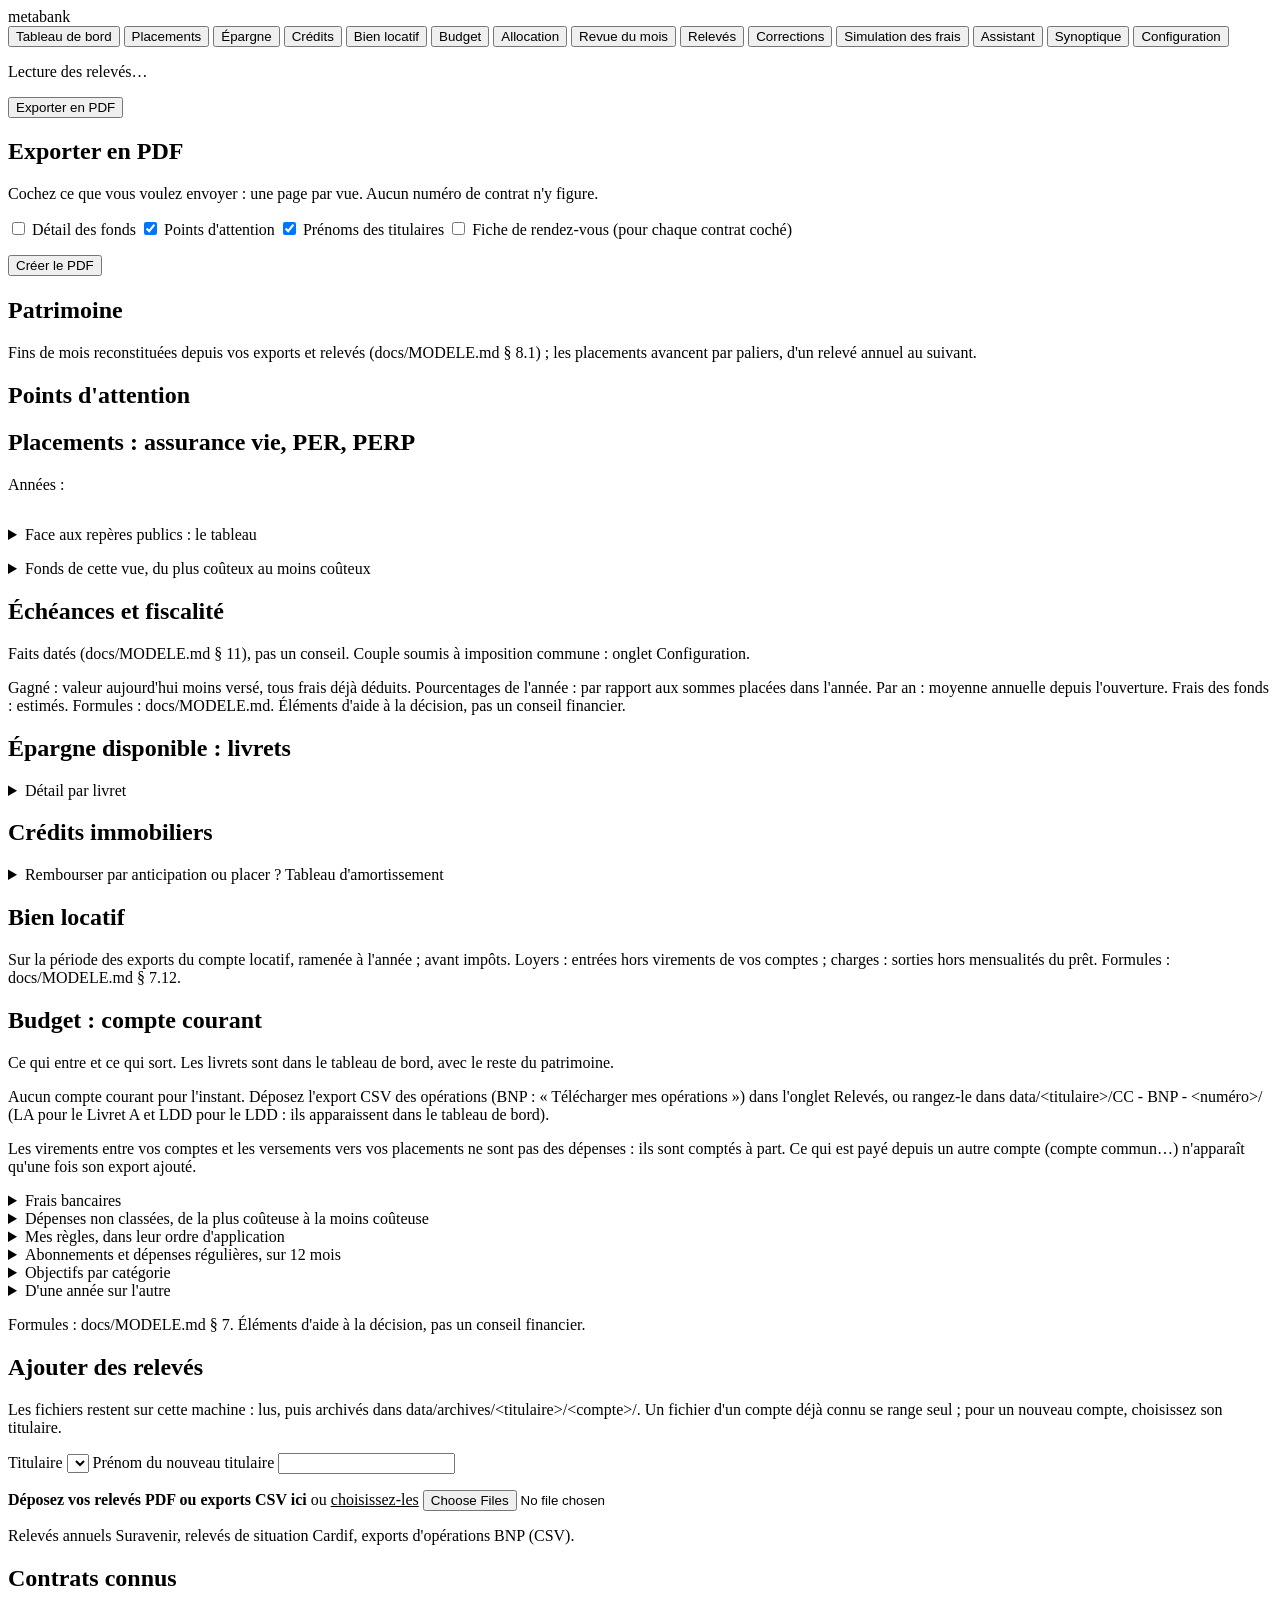
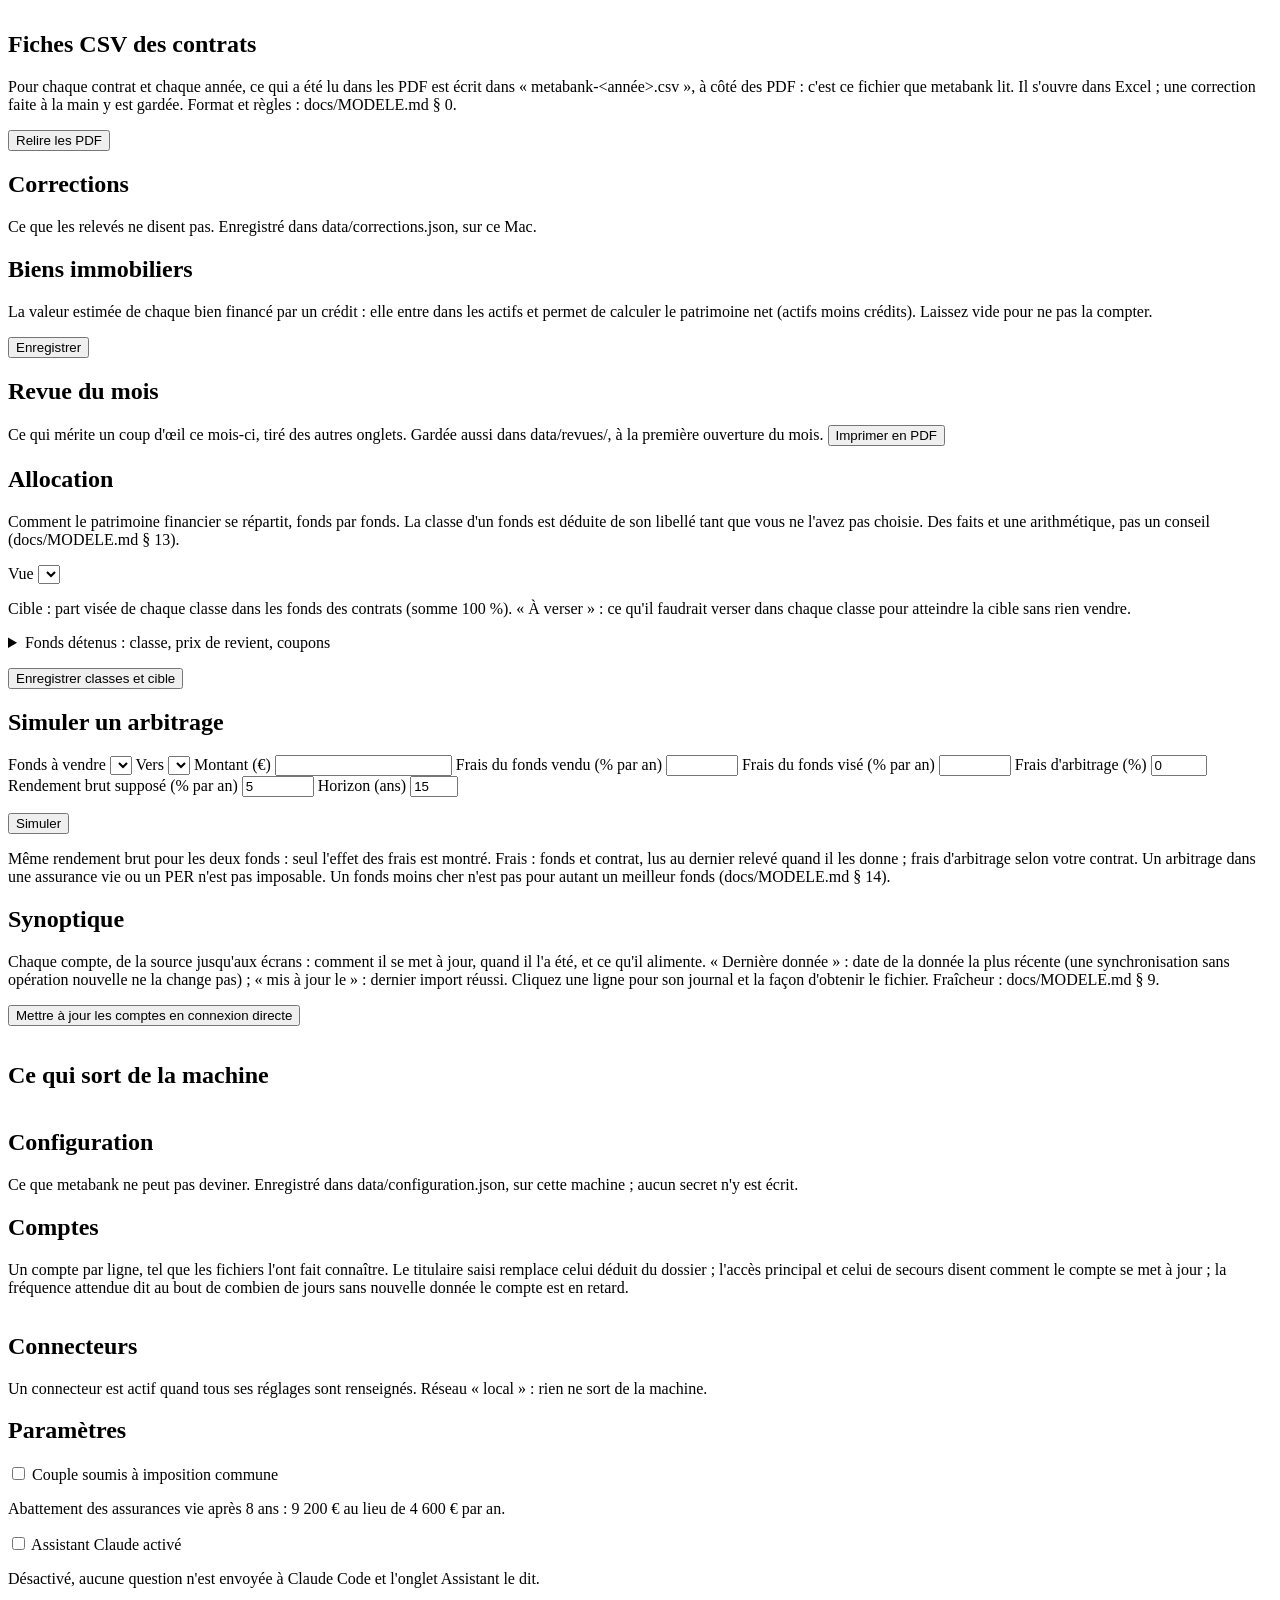
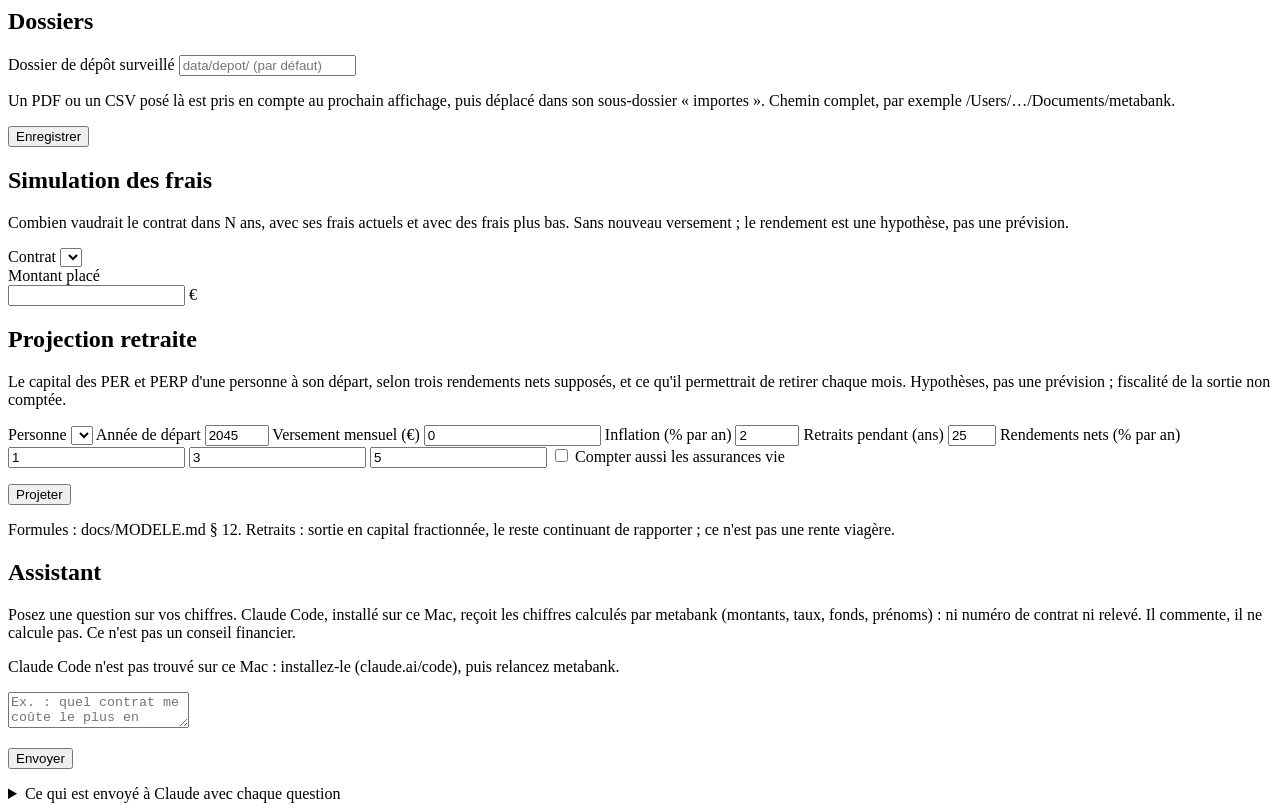
==== commit 31cb8ace: "feat: fiche CSV unique par contrat et par année, seule lue par l'application Chaque lecteur de PDF (" ====
--- a/metabank/web/statique/index.html
+++ b/metabank/web/statique/index.html
@@ -202,6 +202,11 @@
       <ul id="depot-resultats"></ul>
     </div>
     <div class="carte"><h2>Contrats connus</h2><div class="defile"><table id="table-contrats"></table></div></div>
+    <div class="carte"><h2>Fiches CSV des contrats</h2>
+      <p class="discret">Pour chaque contrat et chaque année, ce qui a été lu dans les PDF est écrit dans
+        « metabank-&lt;année&gt;.csv », à côté des PDF : c'est ce fichier que metabank lit. Il s'ouvre dans Excel ; une
+        correction faite à la main y est gardée. Format et règles : docs/MODELE.md § 0.</p>
+      <p><button class="action secondaire" id="relire-pdf">Relire les PDF</button> <span id="etat-relire"></span></p></div>
     <div class="carte" id="bloc-erreurs"></div>
   </section>
 
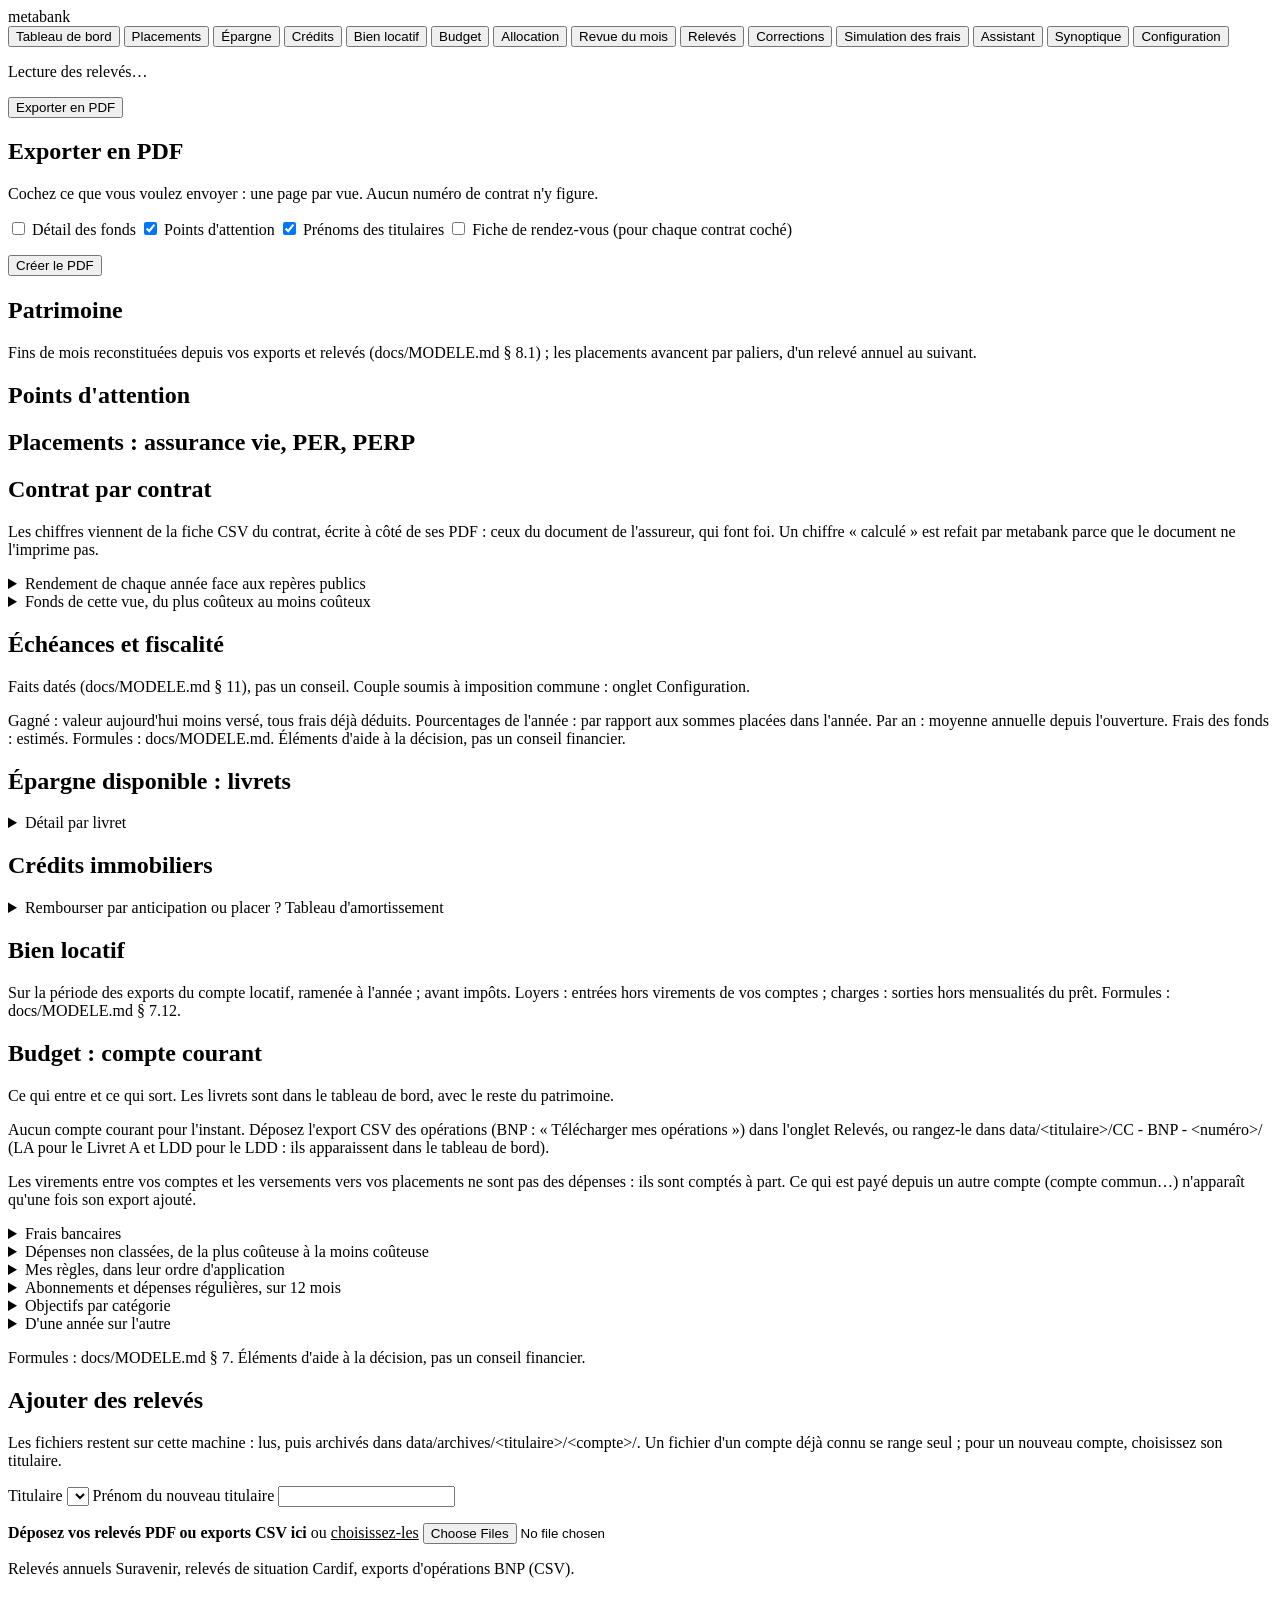
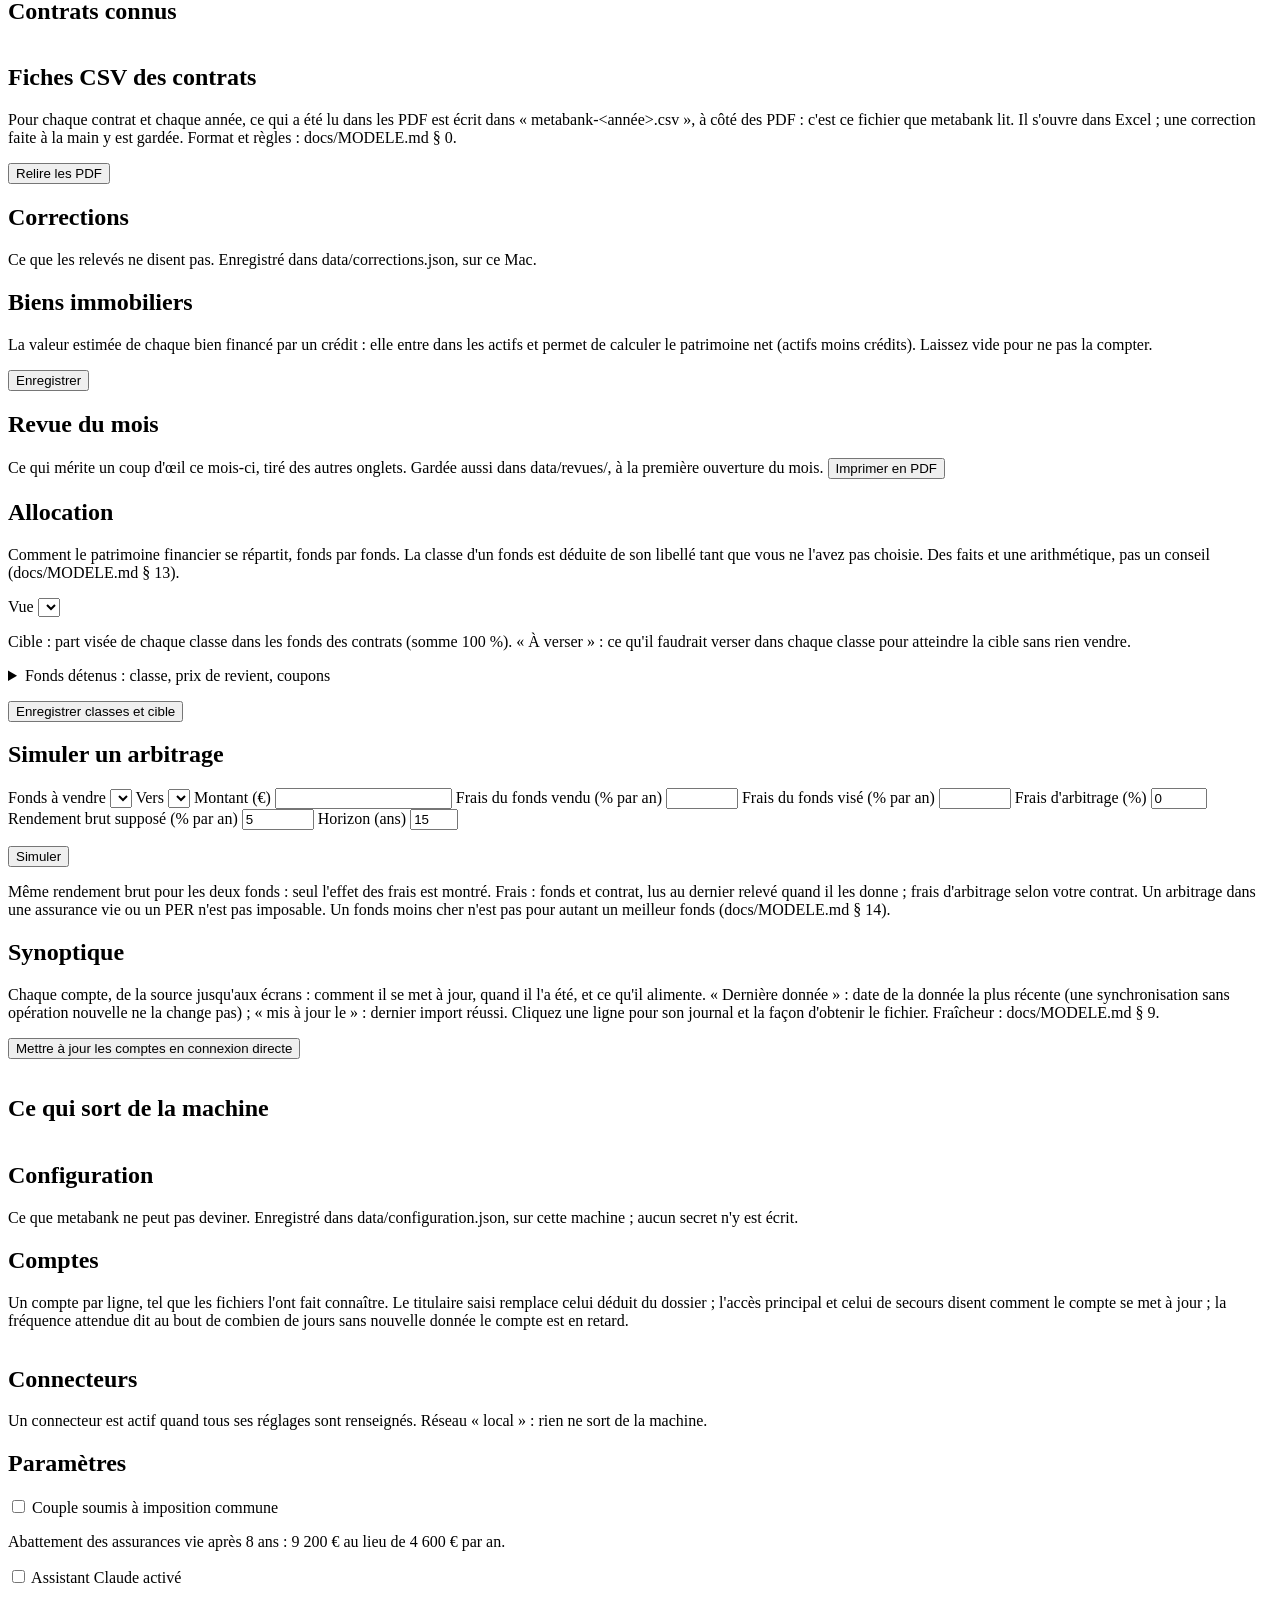
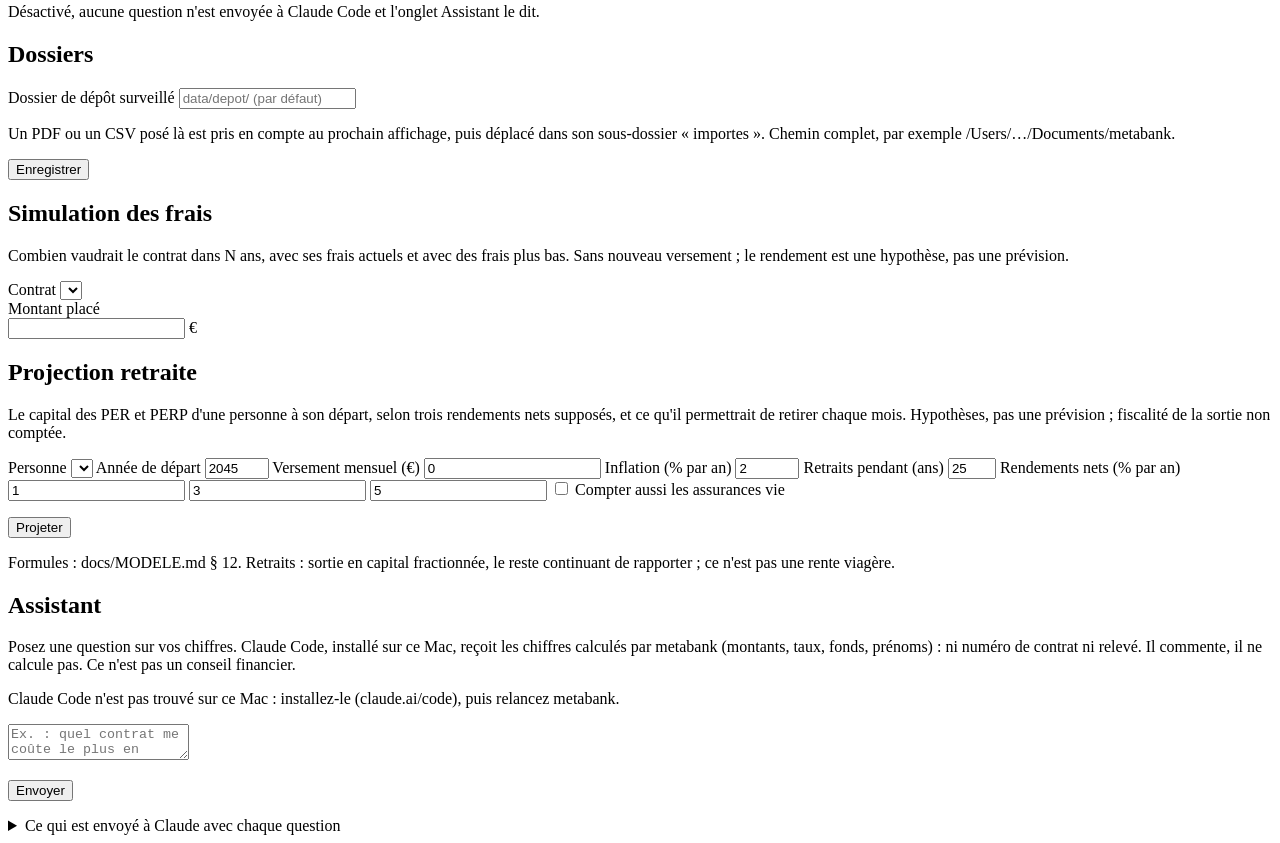
==== commit 43708aaa: "feat: onglet Placements simplifié, une fiche de synthèse par contrat Chaque contrat montre les chiff" ====
--- a/metabank/web/statique/index.html
+++ b/metabank/web/statique/index.html
@@ -72,25 +72,21 @@
       <figure id="graphique-progression"></figure>
       <div class="infobulle" id="infobulle-progression"></div>
       <p class="note" id="note-progression"></p></div>
-    <div class="carte" id="bloc-annees">
-      <div class="puces" id="choix-annees"><span class="titre-puces">Années :</span></div>
-      <div class="selection" id="selection"></div>
-      <figure id="graphique-annees"></figure>
-      <div class="infobulle" id="infobulle-annees"></div>
-      <div class="defile"><table id="table-annees"></table></div>
-      <p class="note" id="rapprochement"></p>
-      <div id="bloc-reperes"><figure id="graphique-reperes"></figure><div class="infobulle" id="infobulle-reperes"></div>
-        <details><summary>Face aux repères publics : le tableau</summary>
-        <div class="defile"><table id="table-reperes"></table></div>
-        <p class="note">Votre rendement de l'année (gagné rapporté aux sommes placées, frais déduits) face aux moyennes
-          publiques. Fonds en euros : moyenne des contrats (ACPR), nette de frais. Unités de compte : moyenne des
-          supports (France Assureurs), avant les frais de gestion du contrat. MSCI World : actions mondiales en euros,
-          sans aucun frais. Sources et méthode : docs/MODELE.md § 10. Une case vide : repère non publié ou non vérifié.</p>
-      </details></div>
-    </div>
+    <h2>Contrat par contrat</h2>
+    <p class="discret">Les chiffres viennent de la fiche CSV du contrat, écrite à côté de ses PDF : ceux du document de
+      l'assureur, qui font foi. Un chiffre « calculé » est refait par metabank parce que le document ne l'imprime pas.</p>
+    <div class="fiches" id="fiches-contrats"></div>
+    <details class="carte" id="bloc-reperes"><summary>Rendement de chaque année face aux repères publics</summary>
+      <figure id="graphique-reperes"></figure><div class="infobulle" id="infobulle-reperes"></div>
+      <div class="defile"><table id="table-reperes"></table></div>
+      <p class="note">Votre rendement de l'année (gagné rapporté aux sommes placées, frais déduits) face aux moyennes
+        publiques. Fonds en euros : moyenne des contrats (ACPR), nette de frais. Unités de compte : moyenne des
+        supports (France Assureurs), avant les frais de gestion du contrat. MSCI World : actions mondiales en euros,
+        sans aucun frais. Sources et méthode : docs/MODELE.md § 10. Une case vide : repère non publié ou non vérifié.</p>
+    </details>
     <div id="notes"></div>
-    <div class="carte" id="bloc-graphique-fonds"><figure id="graphique-fonds"></figure></div>
     <details class="carte"><summary>Fonds de cette vue, du plus coûteux au moins coûteux</summary>
+      <div id="bloc-graphique-fonds"><figure id="graphique-fonds"></figure></div>
       <div class="defile"><table id="table-fonds"></table></div>
       <p class="note">Frais totaux = frais du fonds + frais du contrat. Les rétrocessions, entre parenthèses, font partie des
         frais du fonds : la part que le fonds reverse à l'assureur et au distributeur, déjà comptée, pas un frais de plus.</p></details>
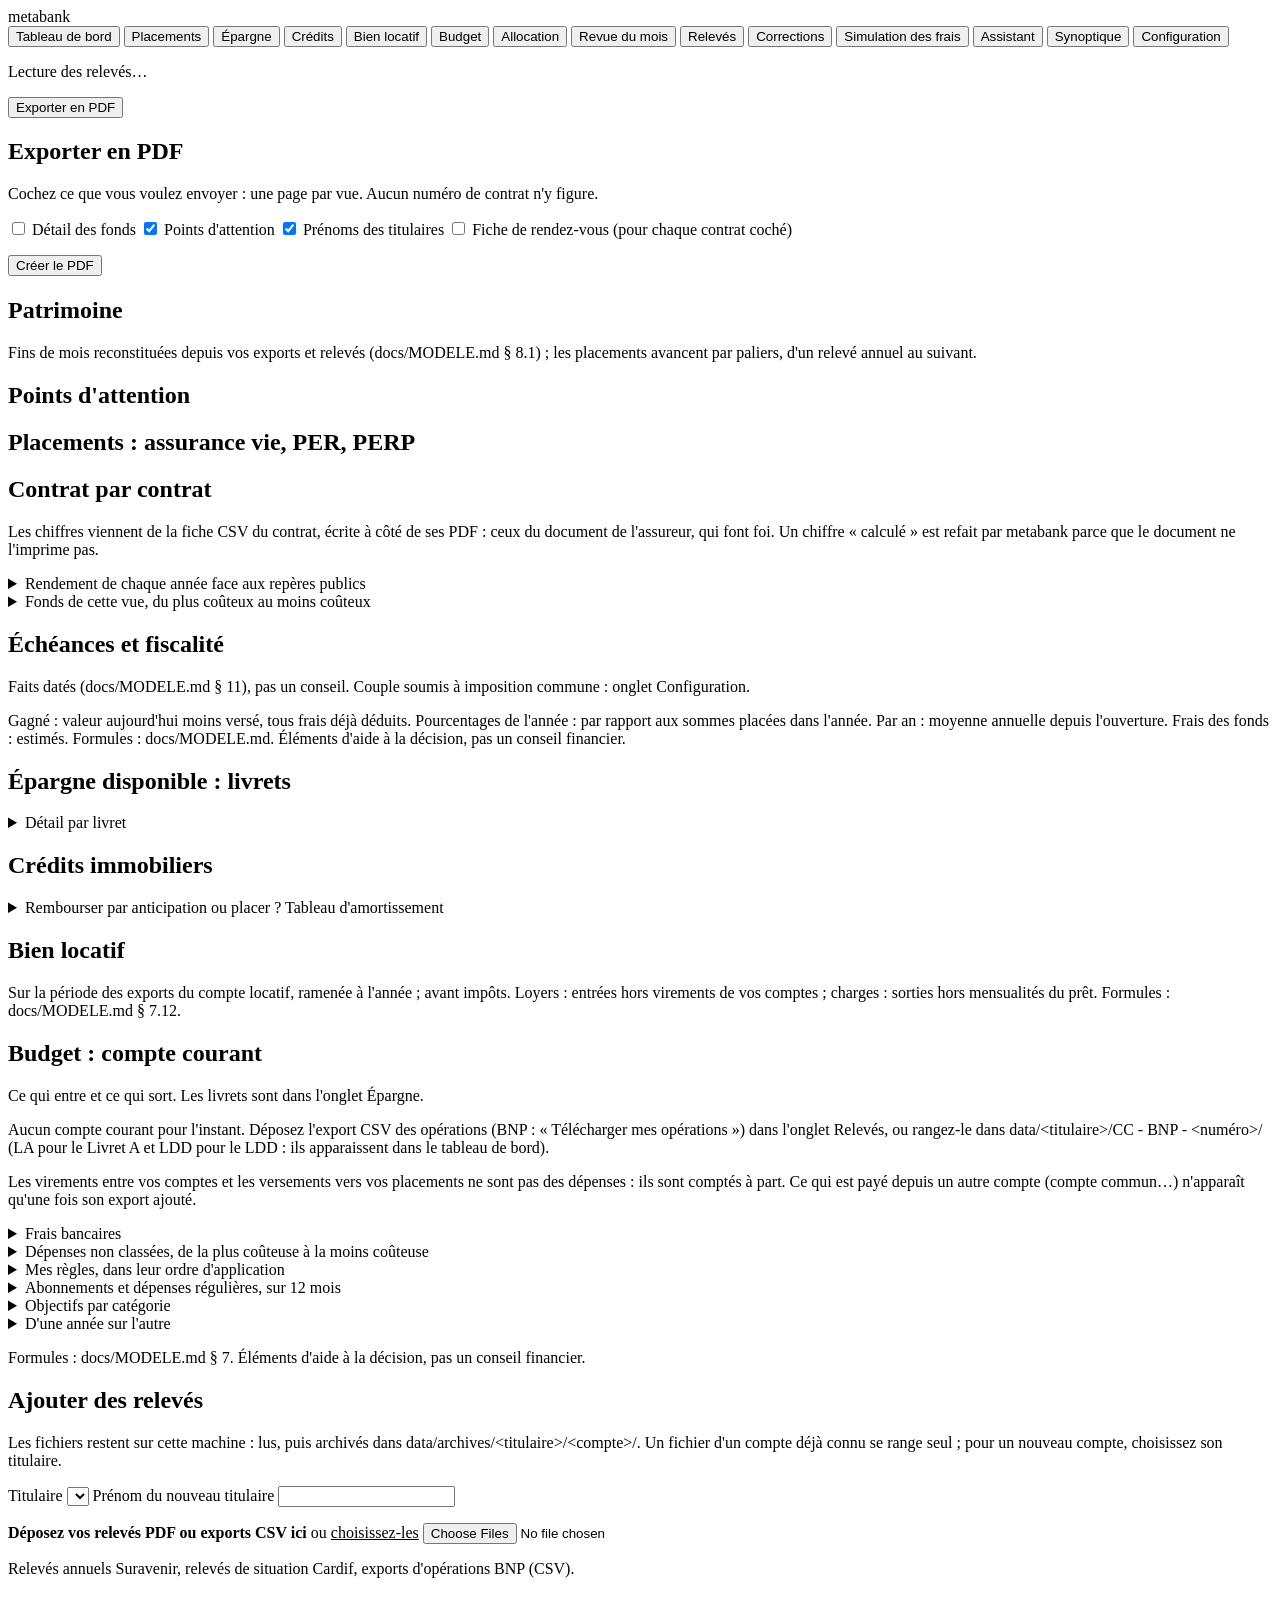
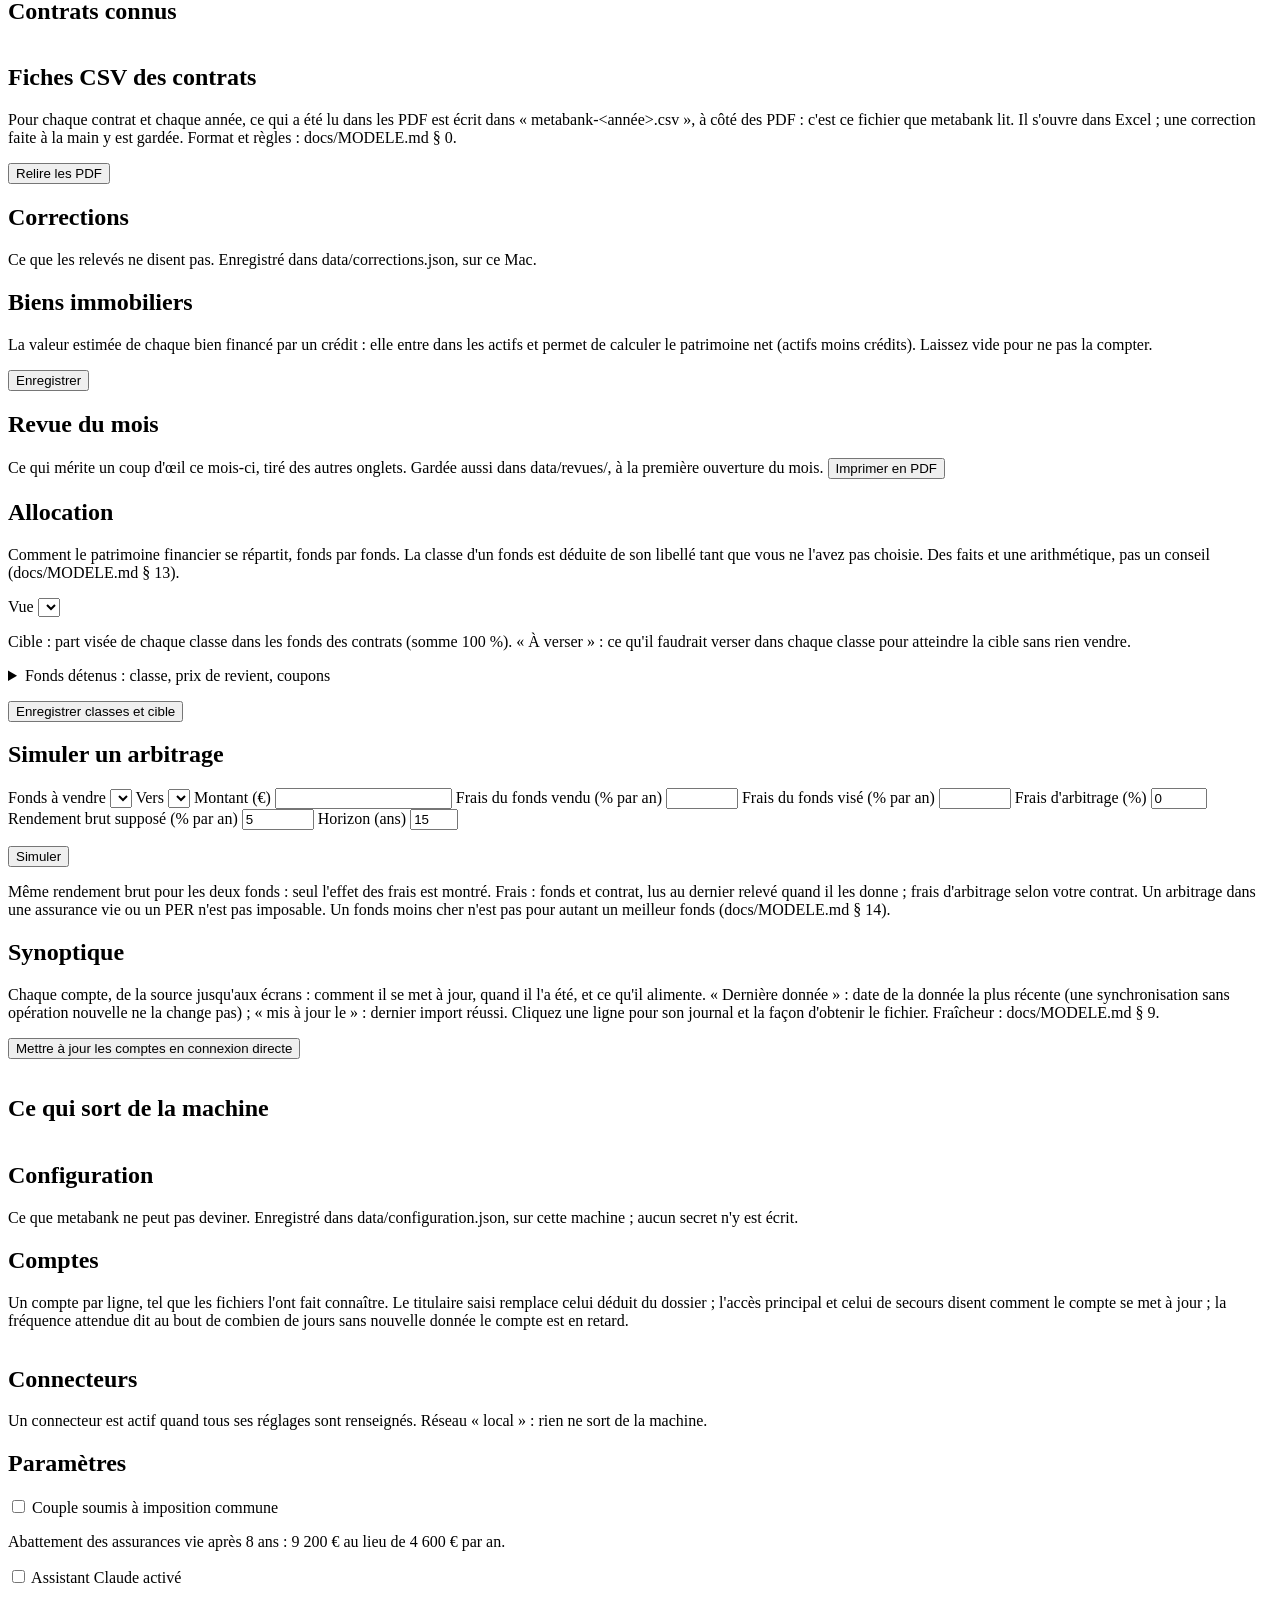
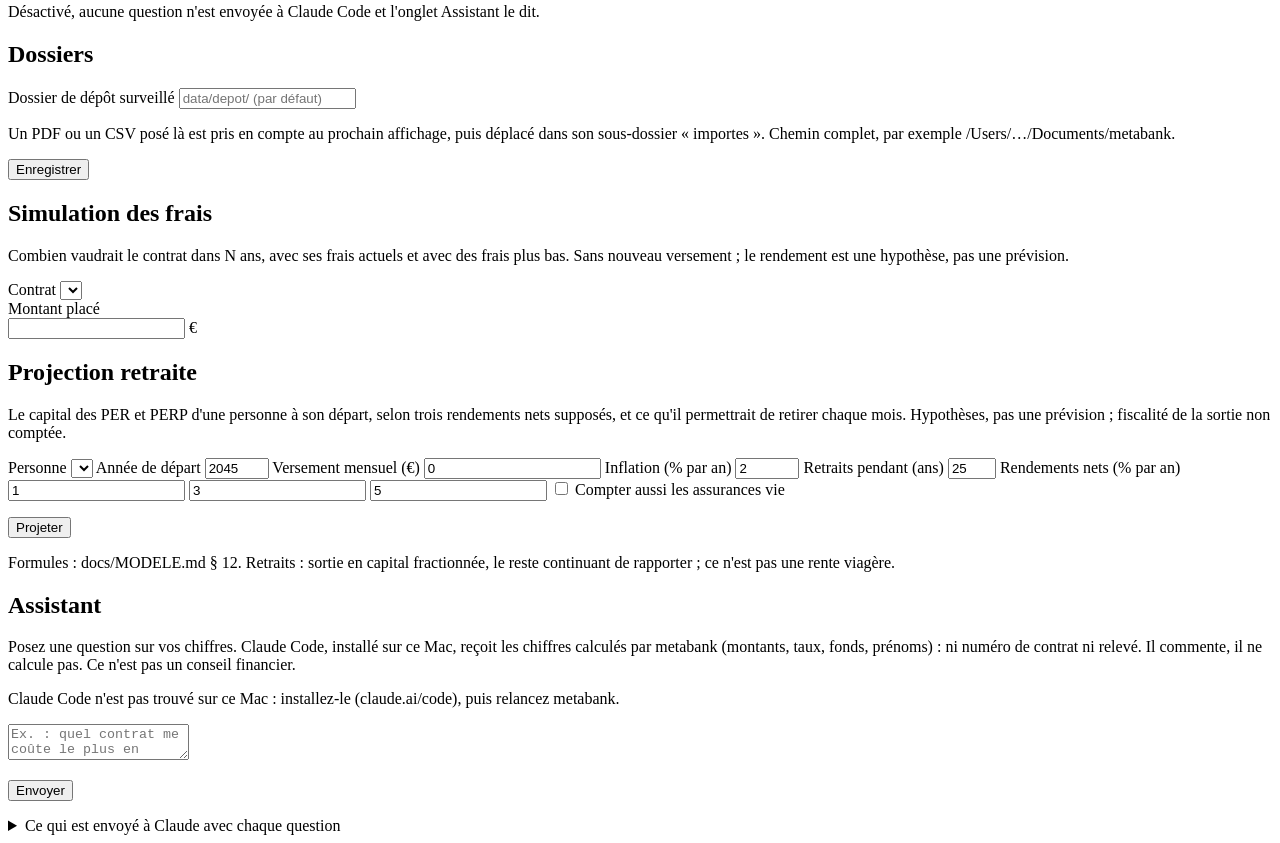
==== commit dee7b5ce: "fix: placements, dernière colonne égale à la valeur, gagné d'un contrat suivi en cours de route La d" ====
--- a/metabank/web/statique/index.html
+++ b/metabank/web/statique/index.html
@@ -131,7 +131,7 @@
 
   <section id="comptes" data-panneau class="cache">
     <h1>Budget : compte courant</h1>
-    <p class="discret">Ce qui entre et ce qui sort. Les livrets sont dans le tableau de bord, avec le reste du patrimoine.</p>
+    <p class="discret">Ce qui entre et ce qui sort. Les livrets sont dans l'onglet Épargne.</p>
     <div id="comptes-vide" class="carte">
       <p>Aucun compte courant pour l'instant. Déposez l'export CSV des opérations (BNP : « Télécharger mes
         opérations ») dans l'onglet Relevés, ou rangez-le dans data/&lt;titulaire&gt;/CC - BNP - &lt;numéro&gt;/
